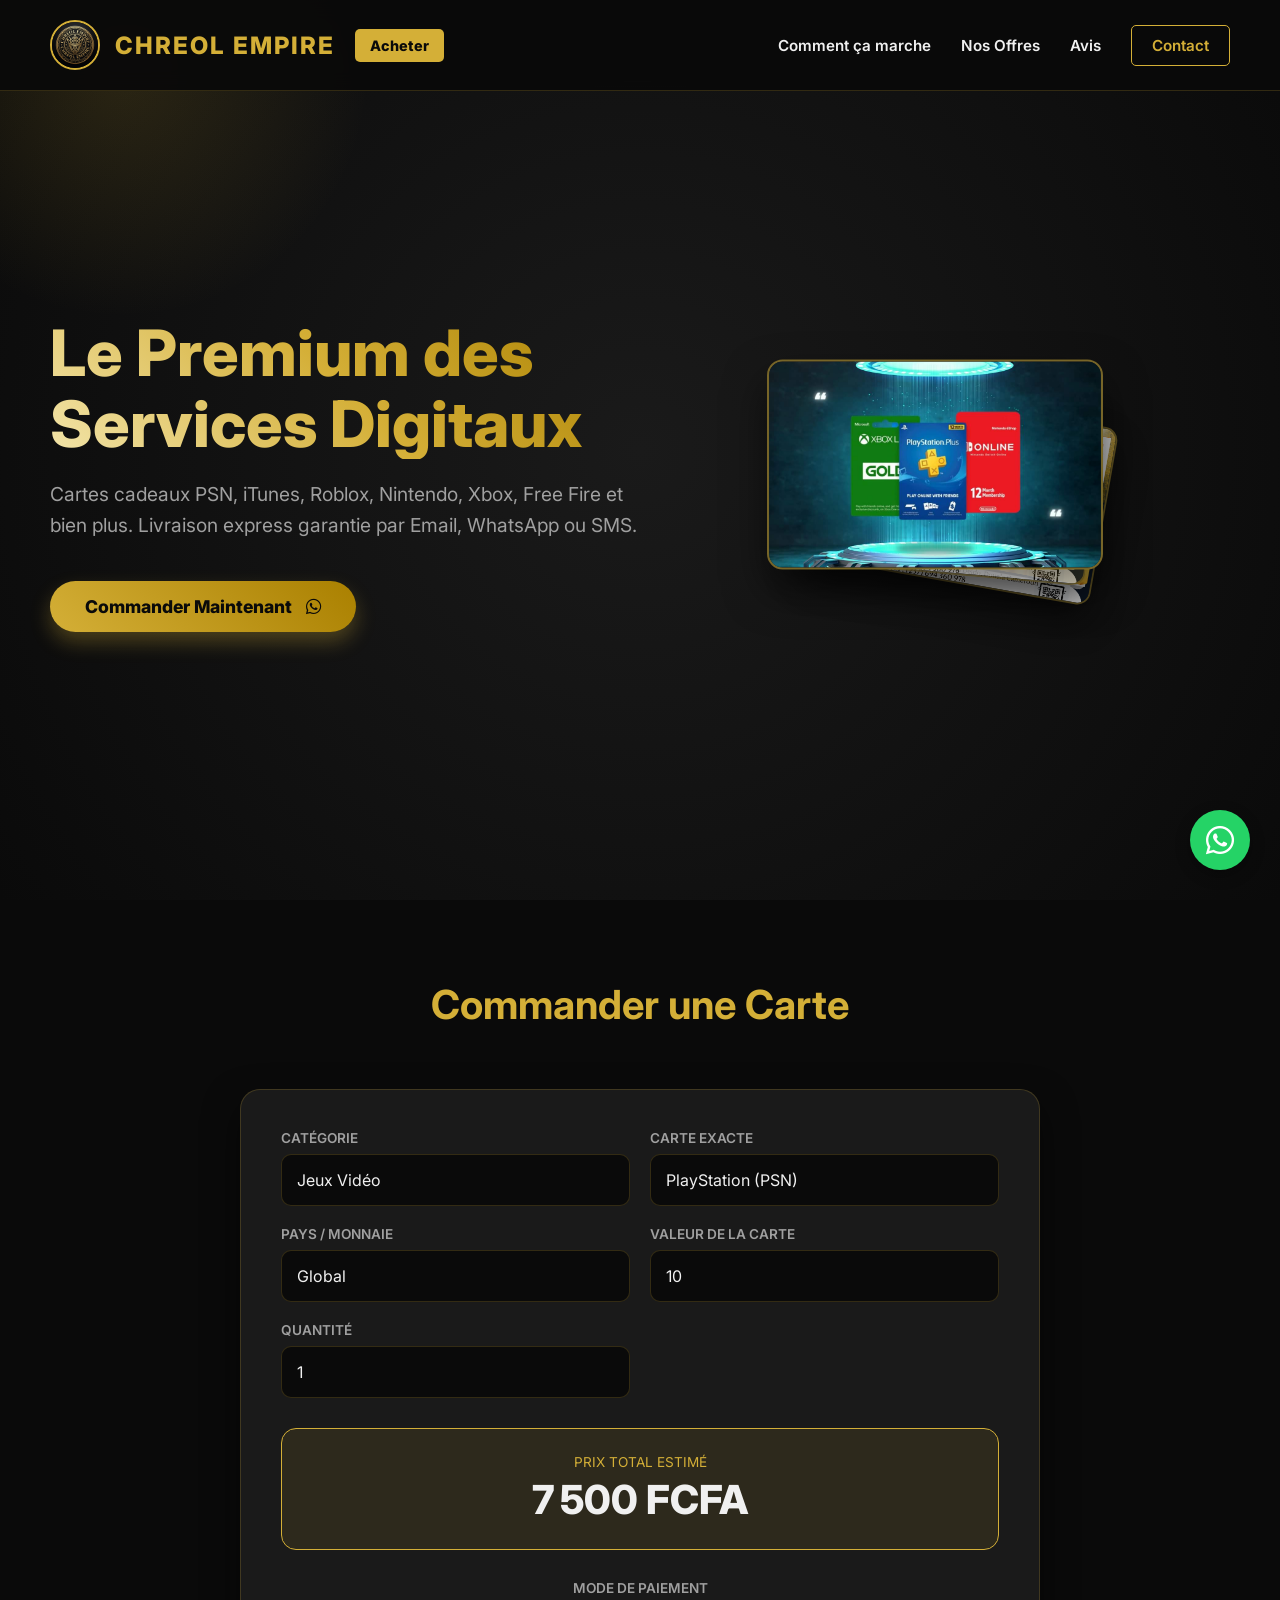
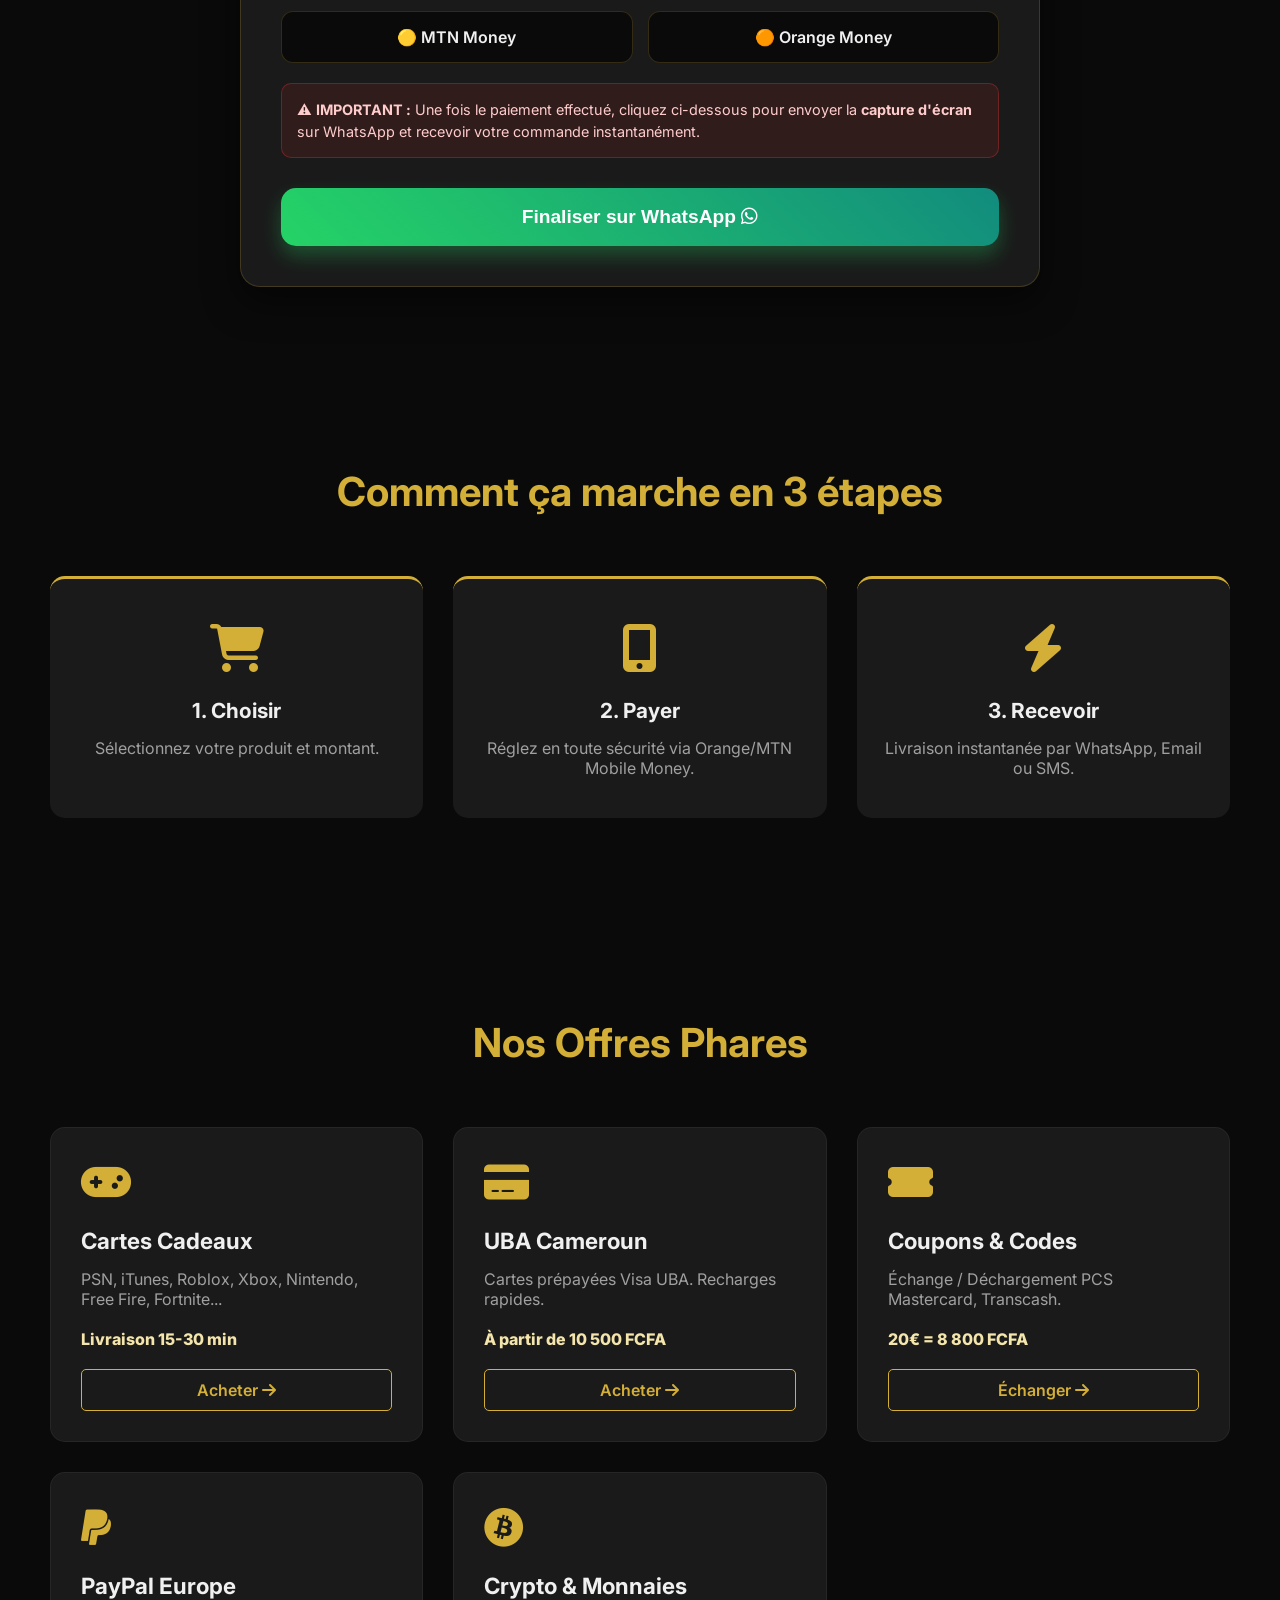
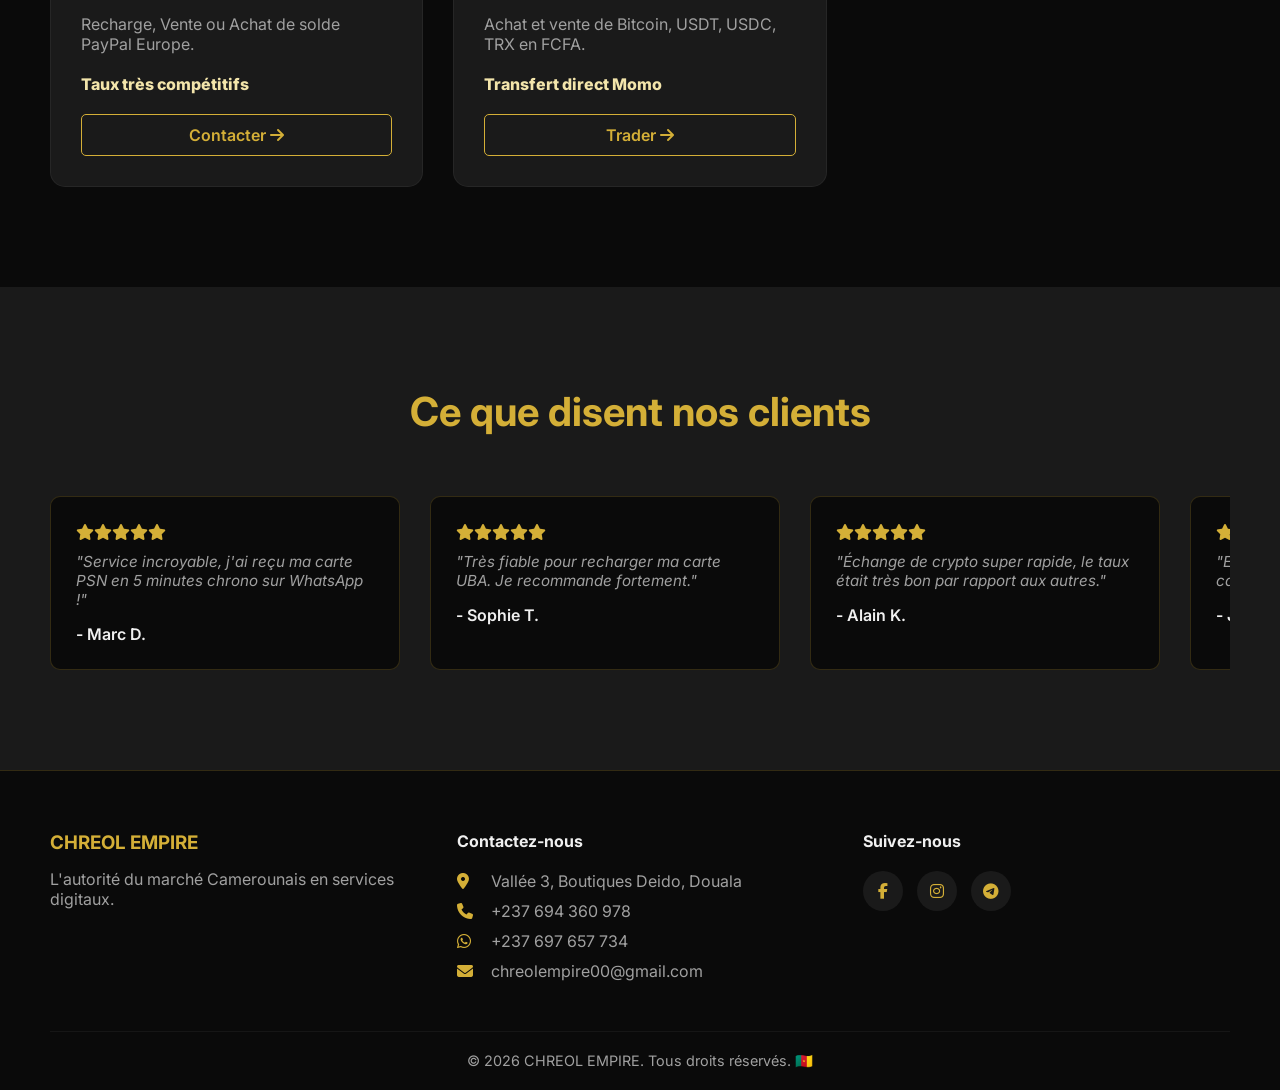
==== index.html @ 74c4608d "Initial commit for Chreol Empire v1" ====
<!DOCTYPE html>
<html lang="fr">

<head>
    <meta charset="UTF-8">
    <meta name="viewport" content="width=device-width, initial-scale=1.0">
    <title>Chreol Empire | Cartes Cadeaux & Services Digitaux</title>
    <meta name="description"
        content="Cartes cadeaux PSN, iTunes, Roblox, Nintendo, Xbox, Free Fire et autres. Livraison rapide par email, WhatsApp, SMS.">
    <link rel="stylesheet" href="style.css">
    <link href="https://fonts.googleapis.com/css2?family=Inter:wght@300;400;600;800&display=swap" rel="stylesheet">
    <link rel="stylesheet" href="https://cdnjs.cloudflare.com/ajax/libs/font-awesome/6.4.0/css/all.min.css">
    <link rel="icon" type="image/jpeg" href="img/logo.jpg">
    <link rel="shortcut icon" href="img/logo.jpg" type="image/x-icon">
    <link rel="apple-touch-icon" href="img/logo.jpg">
</head>

<body>
    <!-- Header -->
    <header>
        <div class="logo-area" style="display: flex; align-items: center; gap: 20px;">
            <div class="logo">
                <img src="img/logo.jpg" alt="Chreol Empire Logo">
                <span>CHREOL EMPIRE</span>
            </div>
            <a href="#commander" class="btn-nav-left">Acheter</a>
        </div>
        <nav>
            <a href="#comment-ca-marche">Comment ça marche</a>
            <a href="#produits">Nos Offres</a>
            <a href="#temoignages">Avis</a>
            <a href="#contact" class="btn-contact">Contact</a>
        </nav>
    </header>

    <!-- Hero Section -->
    <section class="hero">
        <div class="hero-content">
            <h1>Le Premium des Services Digitaux</h1>
            <p>Cartes cadeaux PSN, iTunes, Roblox, Nintendo, Xbox, Free Fire et bien plus. Livraison express garantie
                par Email, WhatsApp ou SMS.</p>
            <a href="https://wa.me/237697657734" target="_blank" class="cta-button">Commander Maintenant <i
                    class="fab fa-whatsapp"></i></a>
        </div>
        <div class="hero-image">
            <div class="card-stack" id="heroCardStack">
                <img src="img/Psn gift card.jpg" class="card" alt="PSN">
                <img src="img/Carte Cadeau Itunes.png" class="card" alt="iTunes">
                <img src="img/Carte Cadeau Roblox.png" class="card" alt="Roblox">
                <img src="img/Carte Cadeau.png" class="card" alt="Carte Cadeau">
                <img src="img/Carte cadeau Roblox Robux.png" class="card" alt="Robux">
                <img src="img/Gift Card.png" class="card" alt="Gift Card">
                <img src="img/Jouer.jpg" class="card" alt="Jouer">
                <img src="img/apple-gift-card-front.png" class="card" alt="Apple">
            </div>
        </div>
    </section>

    <!-- Selection Form -->
    <section class="card-selection" id="commander">
        <h2>Commander une Carte</h2>
        <div class="form-container">
            <div class="form-grid">
                <div class="form-group">
                    <label for="cardType">Catégorie</label>
                    <select id="cardType" onchange="initValues()">
                        <option value="gaming">Jeux Vidéo</option>
                        <option value="apps">Applications</option>
                        <option value="robux">ROBUX</option>
                    </select>
                </div>
                <div class="form-group" id="exactCardGroup">
                    <label for="exactCard">Carte Exacte</label>
                    <select id="exactCard">
                        <!-- JS Injected -->
                    </select>
                </div>
                <div class="form-group">
                    <label for="currency">Pays / Monnaie</label>
                    <select id="currency">
                        <option value="Global EUR">Global</option>
                        <option value="France EUR">France</option>
                        <option value="Belgique EUR">Belgique</option>
                        <option value="Pologne EUR">Pologne</option>
                        <option value="Spain EUR">Spain</option>
                        <option value="Finlande EUR">Finlande</option>
                        <option value="Slovaquie EUR">Slovaquie</option>
                        <option value="Allemagne EUR">Allemagne</option>
                        <option value="Danemark EUR">Danemark</option>
                        <option value="Autruche EUR">Autruche</option>
                        <option value="R. Tcheque EUR">Republique Tcheque</option>
                        <option value="Suede EUR">Suede</option>
                        <option value="Italie EUR">Italie</option>
                        <option value="Romanie EUR">Romanie</option>
                        <option value="Croatie EUR">Croatie</option>
                        <option value="USA USD">USA</option>
                    </select>
                </div>
                <div class="form-group">
                    <label id="valLabel" for="cardVal">Valeur de la carte</label>
                    <select id="cardVal" onchange="handleValueSelection()">
                        <!-- JS Injected -->
                    </select>
                </div>
                <div class="form-group">
                    <label for="qty">Quantité</label>
                    <input type="number" id="qty" value="1" min="1" oninput="updatePrice()">
                </div>
            </div>
            
            <div class="price-display">
                <div class="price-label">Prix Total Estimé</div>
                <div class="price-amount" id="totalPrice">7 500 FCFA</div>
            </div>

            <div class="payment-section">
                <label>Mode de Paiement</label>
                <div class="payment-grid">
                    <div class="pay-card" id="mtn-btn" onclick="selectPayment('MTN')">🟡 MTN Money</div>
                    <div class="pay-card" id="om-btn" onclick="selectPayment('OM')">🟠 Orange Money</div>
                </div>
                
                <div class="ussd-box" id="ussdBox" style="display: none;">
                    <div id="ussdInfo"></div>
                    <div class="ussd-code" id="ussdCode"></div>
                    <div class="ussd-action">Action : Tapez ce code pour valider le paiement.</div>
                </div>
                
                <div class="screenshot-notice">
                    ⚠️ <b>IMPORTANT :</b> Une fois le paiement effectué, cliquez ci-dessous pour envoyer la <b>capture d'écran</b> sur WhatsApp et recevoir votre commande instantanément.
                </div>
            </div>

            <button class="btn-wa" onclick="sendOrder()">Finaliser sur WhatsApp <i class="fab fa-whatsapp"></i></button>
        </div>
    </section>

    <!-- Comment ça marche -->
    <section id="comment-ca-marche" class="how-it-works">
        <h2>Comment ça marche en 3 étapes</h2>
        <div class="steps-container">
            <div class="step">
                <div class="step-icon"><i class="fas fa-shopping-cart"></i></div>
                <h3>1. Choisir</h3>
                <p>Sélectionnez votre produit et montant.</p>
            </div>
            <div class="step">
                <div class="step-icon"><i class="fas fa-mobile-alt"></i></div>
                <h3>2. Payer</h3>
                <p>Réglez en toute sécurité via Orange/MTN Mobile Money.</p>
            </div>
            <div class="step">
                <div class="step-icon"><i class="fas fa-bolt"></i></div>
                <h3>3. Recevoir</h3>
                <p>Livraison instantanée par WhatsApp, Email ou SMS.</p>
            </div>
        </div>
    </section>

    <!-- Produits -->
    <section id="produits" class="products">
        <h2>Nos Offres Phares</h2>
        <div class="products-grid">
            <div class="product-card">
                <div class="icon-wrap"><i class="fas fa-gamepad"></i></div>
                <h3>Cartes Cadeaux</h3>
                <p>PSN, iTunes, Roblox, Xbox, Nintendo, Free Fire, Fortnite...</p>
                <div class="price">Livraison 15-30 min</div>
                <a href="https://wa.me/237697657734" class="btn-buy">Acheter <i class="fas fa-arrow-right"></i></a>
            </div>
            <div class="product-card">
                <div class="icon-wrap"><i class="fas fa-credit-card"></i></div>
                <h3>UBA Cameroun</h3>
                <p>Cartes prépayées Visa UBA. Recharges rapides.</p>
                <div class="price">À partir de 10 500 FCFA</div>
                <a href="https://wa.me/237697657734" class="btn-buy">Acheter <i class="fas fa-arrow-right"></i></a>
            </div>
            <div class="product-card">
                <div class="icon-wrap"><i class="fas fa-ticket-alt"></i></div>
                <h3>Coupons & Codes</h3>
                <p>Échange / Déchargement PCS Mastercard, Transcash.</p>
                <div class="price">20€ = 8 800 FCFA</div>
                <a href="https://wa.me/237697657734" class="btn-buy">Échanger <i class="fas fa-arrow-right"></i></a>
            </div>
            <div class="product-card">
                <div class="icon-wrap"><i class="fab fa-paypal"></i></div>
                <h3>PayPal Europe</h3>
                <p>Recharge, Vente ou Achat de solde PayPal Europe.</p>
                <div class="price">Taux très compétitifs</div>
                <a href="https://wa.me/237697657734" class="btn-buy">Contacter <i class="fas fa-arrow-right"></i></a>
            </div>
            <div class="product-card">
                <div class="icon-wrap"><i class="fab fa-bitcoin"></i></div>
                <h3>Crypto & Monnaies</h3>
                <p>Achat et vente de Bitcoin, USDT, USDC, TRX en FCFA.</p>
                <div class="price">Transfert direct Momo</div>
                <a href="https://wa.me/237697657734" class="btn-buy">Trader <i class="fas fa-arrow-right"></i></a>
            </div>
        </div>
    </section>

    <!-- Temoignages -->
    <section id="temoignages" class="testimonials">
        <h2>Ce que disent nos clients</h2>
        <div class="marquee-wrapper">
            <div class="marquee" id="marquee-track">
                <!-- Javascript will populate 25 reviews here -->
            </div>
        </div>
    </section>

    <!-- Footer -->
    <footer id="contact">
        <div class="footer-content">
            <div class="footer-info">
                <h3>CHREOL EMPIRE</h3>
                <p>L'autorité du marché Camerounais en services digitaux.</p>
            </div>
            <div class="footer-links">
                <h4>Contactez-nous</h4>
                <ul>
                    <li><i class="fas fa-map-marker-alt"></i> <a href="https://www.google.com/maps/search/Chreol+EMPIRE+Vallée+3+Deido+Douala/" target="_blank">Vallée 3, Boutiques Deido, Douala</a></li>
                    <li><i class="fas fa-phone"></i> <a href="tel:+237694360978">+237 694 360 978</a></li>
                    <li><i class="fab fa-whatsapp"></i> <a href="https://wa.me/237697657734" target="_blank">+237 697 657 734</a></li>
                    <li><i class="fas fa-envelope"></i> <a href="mailto:chreolempire00@gmail.com">chreolempire00@gmail.com</a></li>
                </ul>
            </div>
            <div class="footer-socials">
                <h4>Suivez-nous</h4>
                <div class="social-icons">
                    <a href="https://www.facebook.com/chreolempire" target="_blank" aria-label="Facebook"><i class="fab fa-facebook-f"></i></a>
                    <a href="https://www.instagram.com/chreolempire" target="_blank" aria-label="Instagram"><i class="fab fa-instagram"></i></a>
                    <a href="https://t.me/chreolempireBot" target="_blank" aria-label="Telegram"><i class="fab fa-telegram-plane"></i></a>
                </div>
            </div>
        </div>
        <div class="footer-bottom">
            <p>&copy; 2026 CHREOL EMPIRE. Tous droits réservés. 🇨🇲</p>
        </div>
    </footer>

    <!-- Floating WhatsApp -->
    <a href="https://wa.me/237697657734" class="wa-float" target="_blank">
        <i class="fab fa-whatsapp"></i>
        <span class="wa-tooltip">Contacter si besoin d'assistance</span>
    </a>

    <!-- Image Modal -->
    <div id="imageModal" class="modal">
        <span class="close-modal">&times;</span>
        <span class="prev-modal">&#10094;</span>
        <span class="next-modal">&#10095;</span>
        <img class="modal-content" id="modalImg">
    </div>

    <script src="script.js"></script>
</body>

</html>
---- style.css ----
:root {
    --gold: #D4AF37;
    --gold-light: #F3E5AB;
    --gold-dark: #AA8000;
    --black: #0A0A0A;
    --black-light: #1A1A1A;
    --text: #F0F0F0;
    --text-muted: #A0A0A0;
}

* {
    margin: 0;
    padding: 0;
    box-sizing: border-box;
}

html {
    scroll-behavior: smooth;
}

body {
    font-family: 'Inter', sans-serif;
    background-color: var(--black);
    color: var(--text);
    overflow-x: hidden;
}

a {
    text-decoration: none;
    color: inherit;
}

/* Header */
header {
    display: flex;
    justify-content: space-between;
    align-items: center;
    padding: 20px 50px;
    background-color: rgba(10, 10, 10, 0.95);
    backdrop-filter: blur(10px);
    position: fixed;
    width: 100%;
    top: 0;
    z-index: 1000;
    border-bottom: 1px solid rgba(212, 175, 55, 0.2);
}

.logo {
    display: flex;
    align-items: center;
    gap: 15px;
    font-weight: 800;
    font-size: 1.5rem;
    color: var(--gold);
    letter-spacing: 2px;
}

.logo img {
    height: 50px;
    width: 50px;
    object-fit: cover;
    border-radius: 50%;
    border: 2px solid var(--gold);
}

nav {
    display: flex;
    gap: 30px;
    align-items: center;
}

nav a {
    font-weight: 600;
    font-size: 0.95rem;
    transition: color 0.3s;
}

nav a:hover {
    color: var(--gold);
}

.btn-nav-left {
    background-color: var(--gold);
    color: var(--black);
    padding: 8px 15px;
    border-radius: 5px;
    font-weight: 800;
    font-size: 0.9rem;
    transition: transform 0.3s;
}
.btn-nav-left:hover {
    transform: translateY(-2px);
    background-color: var(--gold-light);
}

.btn-contact {
    border: 1px solid var(--gold);
    padding: 10px 20px;
    border-radius: 5px;
    color: var(--gold);
}

.btn-contact:hover {
    background-color: var(--gold);
    color: var(--black);
}

/* Hero Section */
.hero {
    display: flex;
    align-items: center;
    justify-content: space-between;
    padding: 150px 50px 100px;
    min-height: 100vh;
    background: radial-gradient(circle at center, var(--black-light) 0%, var(--black) 100%);
    position: relative;
    overflow: hidden;
}

.hero::before {
    content: '';
    position: absolute;
    top: -20%;
    left: -10%;
    width: 500px;
    height: 500px;
    background: radial-gradient(circle, rgba(212, 175, 55, 0.15) 0%, transparent 70%);
    z-index: 0;
}

.hero-content {
    flex: 1;
    z-index: 1;
    max-width: 600px;
}

.hero h1 {
    font-size: 4rem;
    font-weight: 800;
    line-height: 1.1;
    margin-bottom: 20px;
    background: linear-gradient(45deg, var(--gold-light), var(--gold), var(--gold-dark));
    -webkit-background-clip: text;
    background-clip: text;
    -webkit-text-fill-color: transparent;
}

.hero p {
    font-size: 1.2rem;
    color: var(--text-muted);
    margin-bottom: 40px;
    line-height: 1.6;
}

.cta-button {
    display: inline-block;
    background: linear-gradient(45deg, var(--gold), var(--gold-dark));
    color: var(--black);
    padding: 15px 35px;
    font-size: 1.1rem;
    font-weight: 800;
    border-radius: 30px;
    box-shadow: 0 10px 20px rgba(212, 175, 55, 0.3);
    transition: transform 0.3s, box-shadow 0.3s;
}

.cta-button:hover {
    transform: translateY(-5px);
    box-shadow: 0 15px 25px rgba(212, 175, 55, 0.5);
}

.cta-button i {
    margin-left: 10px;
}

.hero-image {
    flex: 1;
    display: flex;
    justify-content: center;
    position: relative;
    z-index: 1;
}

.card-stack {
    position: relative;
    width: 100%;
    height: 300px;
}

.card {
    position: absolute;
    top: 50%;
    left: 50%;
    margin-top: -100px;
    margin-left: -160px;
    width: 320px;
    height: 200px;
    border-radius: 15px;
    border: 2px solid rgba(212, 175, 55, 0.5);
    box-shadow: 0 20px 40px rgba(0,0,0,0.5);
    transition: transform 0.5s, z-index 0.5s;
    object-fit: cover;
    background-color: var(--black-light);
    cursor: pointer;
}

/* Base states handled by JS */
.card-stack:hover .card { 
    filter: brightness(0.7);
}
.card-stack:hover .card:hover { 
    filter: brightness(1.1);
    transform: scale(1.1) translateY(-20px) !important;
    z-index: 10 !important;
}

/* Sections Common */
section {
    padding: 100px 50px;
    scroll-margin-top: 80px;
}

h2 {
    font-size: 2.5rem;
    text-align: center;
    margin-bottom: 60px;
    color: var(--gold);
}

/* Comment ça marche */
.steps-container {
    display: flex;
    justify-content: space-around;
    gap: 30px;
}

.step {
    text-align: center;
    flex: 1;
    background-color: var(--black-light);
    padding: 40px 20px;
    border-radius: 15px;
    border-top: 3px solid var(--gold);
    transition: transform 0.3s;
}

.step:hover {
    transform: translateY(-10px);
}

.step-icon {
    font-size: 3rem;
    color: var(--gold);
    margin-bottom: 20px;
}

.step h3 {
    margin-bottom: 15px;
    font-size: 1.3rem;
}

.step p {
    color: var(--text-muted);
}

/* Produits */
.products-grid {
    display: grid;
    grid-template-columns: repeat(auto-fit, minmax(280px, 1fr));
    gap: 30px;
}

.product-card {
    background-color: var(--black-light);
    padding: 30px;
    border-radius: 15px;
    border: 1px solid rgba(255,255,255,0.05);
    transition: all 0.3s;
    display: flex;
    flex-direction: column;
}

.product-card:hover {
    border-color: var(--gold);
    box-shadow: 0 10px 30px rgba(212, 175, 55, 0.1);
    transform: translateY(-5px);
}

.icon-wrap {
    font-size: 2.5rem;
    color: var(--gold);
    margin-bottom: 20px;
}

.product-card h3 {
    font-size: 1.4rem;
    margin-bottom: 15px;
}

.product-card p {
    color: var(--text-muted);
    margin-bottom: 20px;
    flex: 1;
}

.product-card .price {
    font-weight: 800;
    color: var(--gold-light);
    margin-bottom: 20px;
}

.btn-buy {
    background-color: transparent;
    color: var(--gold);
    border: 1px solid var(--gold);
    padding: 10px;
    text-align: center;
    border-radius: 5px;
    font-weight: 600;
    transition: all 0.3s;
}

.btn-buy:hover {
    background-color: var(--gold);
    color: var(--black);
}

/* Temoignages */
.testimonials {
    background-color: var(--black-light);
    overflow: hidden;
}

.marquee-wrapper {
    position: relative;
    display: flex;
    overflow: hidden;
    user-select: none;
    gap: 30px;
}

.marquee {
    display: flex;
    animation: scroll 40s linear infinite;
    gap: 30px;
    white-space: nowrap;
}

.marquee:hover {
    animation-play-state: paused;
}

@keyframes scroll {
    0% { transform: translateX(0); }
    100% { transform: translateX(calc(-100% / 2)); }
}

.review-card {
    background-color: var(--black);
    padding: 25px;
    border-radius: 10px;
    width: 350px;
    flex-shrink: 0;
    border: 1px solid rgba(212, 175, 55, 0.2);
    white-space: normal;
}

.review-stars {
    color: var(--gold);
    margin-bottom: 10px;
}

.review-text {
    font-style: italic;
    margin-bottom: 15px;
    color: var(--text-muted);
    font-size: 0.95rem;
}

.review-author {
    font-weight: 600;
}

/* Footer */
footer {
    background-color: var(--black);
    border-top: 1px solid rgba(212, 175, 55, 0.2);
    padding: 60px 50px 20px;
}

.footer-content {
    display: flex;
    justify-content: space-between;
    flex-wrap: wrap;
    gap: 40px;
    margin-bottom: 40px;
}

.footer-info, .footer-links, .footer-socials {
    flex: 1;
    min-width: 250px;
}

.footer-info h3 {
    color: var(--gold);
    margin-bottom: 15px;
}

.footer-info p {
    color: var(--text-muted);
}

.footer-links h4, .footer-socials h4 {
    margin-bottom: 20px;
    color: var(--text);
}

.footer-links ul {
    list-style: none;
}

.footer-links li {
    margin-bottom: 10px;
    color: var(--text-muted);
}

.footer-links li i {
    color: var(--gold);
    width: 20px;
    margin-right: 10px;
}

.social-icons a {
    display: inline-flex;
    align-items: center;
    justify-content: center;
    width: 40px;
    height: 40px;
    background-color: var(--black-light);
    border-radius: 50%;
    color: var(--gold);
    margin-right: 10px;
    transition: all 0.3s;
}

.social-icons a:hover {
    background-color: var(--gold);
    color: var(--black);
    transform: translateY(-3px);
}

.footer-bottom {
    text-align: center;
    padding-top: 20px;
    border-top: 1px solid rgba(255,255,255,0.05);
    color: var(--text-muted);
    font-size: 0.9rem;
}

/* Responsive */
@media (max-width: 992px) {
    .hero {
        flex-direction: column;
        text-align: center;
        padding-top: 120px;
    }
    
    .hero-content {
        margin-bottom: 60px;
    }
    
    .card-stack {
        margin: 0 auto;
    }
}

@media (max-width: 768px) {
    header {
        padding: 15px 20px;
    }
    
    nav {
        display: none;
    }
    
    .hero h1 {
        font-size: 2.5rem;
    }
    
    .steps-container {
        flex-direction: column;
    }
    
    section {
        padding: 60px 20px;
    }
}

/* Card Selection Form */
.card-selection {
    background-color: var(--black);
    padding: 80px 50px;
}

.form-container {
    max-width: 800px;
    margin: 0 auto;
    background: var(--black-light);
    border: 1px solid rgba(212, 175, 55, 0.2);
    border-radius: 20px;
    padding: 40px;
    box-shadow: 0 15px 35px rgba(0,0,0,0.5);
}

.form-grid {
    display: grid;
    grid-template-columns: 1fr 1fr;
    gap: 20px;
    margin-bottom: 30px;
}

.form-group {
    display: flex;
    flex-direction: column;
}

.form-group label {
    font-size: 0.85rem;
    color: var(--text-muted);
    margin-bottom: 8px;
    text-transform: uppercase;
    font-weight: 600;
}

.form-group select, .form-group input {
    width: 100%;
    padding: 15px;
    background: var(--black);
    border: 1px solid rgba(212, 175, 55, 0.2);
    color: var(--text);
    border-radius: 10px;
    font-size: 1rem;
    outline: none;
    transition: 0.3s;
    font-family: 'Inter', sans-serif;
    -webkit-appearance: none;
    -moz-appearance: none;
    appearance: none;
}

.form-group select:focus, .form-group input:focus {
    border-color: var(--gold);
}

.price-display {
    background: rgba(212, 175, 55, 0.1);
    border: 1px solid var(--gold);
    padding: 25px;
    text-align: center;
    border-radius: 15px;
    margin-bottom: 30px;
}

.price-label {
    font-size: 0.85rem;
    text-transform: uppercase;
    color: var(--gold);
    margin-bottom: 5px;
}

.price-amount {
    font-size: 2.5rem;
    font-weight: 800;
    color: var(--text);
}

.payment-section {
    margin-bottom: 30px;
}

.payment-section label {
    display: block;
    font-size: 0.85rem;
    color: var(--text-muted);
    margin-bottom: 15px;
    text-transform: uppercase;
    font-weight: 600;
    text-align: center;
}

.payment-grid {
    display: grid;
    grid-template-columns: 1fr 1fr;
    gap: 15px;
}

.pay-card {
    padding: 15px;
    border: 1px solid rgba(212, 175, 55, 0.2);
    border-radius: 12px;
    text-align: center;
    cursor: pointer;
    transition: 0.3s;
    background: var(--black);
    font-weight: 600;
    font-size: 1rem;
}

.pay-card:hover {
    border-color: var(--gold);
}

.pay-card.active-mtn {
    background: #ffcc00;
    color: #000;
    border-color: #ffcc00;
}

.pay-card.active-om {
    background: #ff6600;
    color: #fff;
    border-color: #ff6600;
}

.btn-wa {
    display: block;
    width: 100%;
    background: linear-gradient(45deg, #25D366, #128C7E);
    color: #fff;
    padding: 18px;
    font-size: 1.2rem;
    font-weight: 800;
    border-radius: 15px;
    border: none;
    cursor: pointer;
    box-shadow: 0 10px 20px rgba(37, 211, 102, 0.3);
    transition: transform 0.3s, box-shadow 0.3s;
    text-align: center;
}

.btn-wa:hover {
    transform: translateY(-3px);
    box-shadow: 0 15px 25px rgba(37, 211, 102, 0.5);
}

/* USSD Box */
.ussd-box {
    background: #000;
    border: 1px solid rgba(212, 175, 55, 0.3);
    border-radius: 12px;
    padding: 20px;
    margin-top: 20px;
    text-align: center;
    animation: fadeIn 0.4s;
}

@keyframes fadeIn {
    from { opacity: 0; transform: translateY(10px); }
    to { opacity: 1; transform: translateY(0); }
}

.ussd-code {
    display: inline-block;
    font-family: 'Inter', sans-serif;
    font-size: 1.3rem;
    font-weight: 800;
    color: var(--gold);
    margin: 10px 0;
    padding: 10px 20px;
    background: rgba(212, 175, 55, 0.1);
    border-radius: 8px;
    text-decoration: none !important;
    letter-spacing: 2px;
}

.ussd-action {
    font-size: 0.85rem;
    color: var(--gold-light);
}

.screenshot-notice {
    margin-top: 20px;
    padding: 15px;
    background: rgba(255, 50, 50, 0.1);
    border: 1px solid rgba(255, 50, 50, 0.3);
    border-radius: 10px;
    font-size: 0.9rem;
    line-height: 1.5;
    color: #ffcccc;
}

@media (max-width: 768px) {
    .hero {
        flex-direction: column;
        padding: 120px 20px 40px;
        text-align: center;
        gap: 40px;
        min-height: auto;
    }

    .hero h1 {
        font-size: 2.5rem;
    }

    .hero-image {
        min-height: 220px;
        width: 100%;
        display: flex;
        justify-content: center;
        overflow: hidden;
    }

    .card-stack {
        height: 220px;
    }

    .card {
        width: 260px;
        height: 162px;
        margin-top: -81px;
        margin-left: -130px;
    }

    .form-grid {
        grid-template-columns: 1fr;
    }

    .card-selection {
        padding: 60px 20px;
    }

    .payment-grid {
        grid-template-columns: 1fr;
        gap: 15px;
    }

    .ussd-code {
        font-size: 1.05rem;
        word-break: break-all;
        padding: 10px;
        letter-spacing: 1px;
    }

    .footer-content {
        grid-template-columns: 1fr;
        text-align: center;
        gap: 30px;
    }

    .social-icons {
        justify-content: center;
    }

    .modal-content {
        max-width: 95%;
    }
}

/* Floating WhatsApp */
.wa-float {
    position: fixed;
    bottom: 30px;
    right: 30px;
    background-color: #25D366;
    color: #FFF;
    border-radius: 50%;
    width: 60px;
    height: 60px;
    display: flex;
    align-items: center;
    justify-content: center;
    font-size: 2rem;
    box-shadow: 0 5px 15px rgba(0,0,0,0.3);
    z-index: 1000;
    text-decoration: none;
    transition: all 0.3s;
}

.wa-float:hover {
    transform: scale(1.1);
    background-color: #128C7E;
    color: #FFF;
}

.wa-tooltip {
    position: absolute;
    right: 75px;
    background-color: rgba(10, 10, 10, 0.9);
    color: var(--gold);
    padding: 8px 12px;
    border-radius: 5px;
    font-size: 0.85rem;
    white-space: nowrap;
    opacity: 0;
    pointer-events: none;
    transition: opacity 0.3s;
    border: 1px solid var(--gold);
    font-weight: 600;
}

.wa-float:hover .wa-tooltip {
    opacity: 1;
}

/* Modal */
.modal {
    display: none; 
    position: fixed; 
    z-index: 2000; 
    padding-top: 50px; 
    left: 0;
    top: 0;
    width: 100%; 
    height: 100%; 
    overflow: auto; 
    background-color: rgba(0,0,0,0.9); 
    backdrop-filter: blur(10px);
}
.modal-content {
    margin: auto;
    display: block;
    max-width: 90%;
    max-height: 85vh;
    object-fit: contain;
    animation: zoom 0.4s ease-out;
    border-radius: 15px;
    box-shadow: 0 10px 40px rgba(212, 175, 55, 0.3);
}
@keyframes zoom {
    from {transform:scale(0.8); opacity:0;} 
    to {transform:scale(1); opacity:1;}
}
.close-modal {
    position: absolute;
    top: 20px;
    right: 40px;
    color: #fff;
    font-size: 50px;
    font-weight: bold;
    cursor: pointer;
    transition: 0.3s;
}
.close-modal:hover {
    color: var(--gold);
}
.prev-modal, .next-modal {
    cursor: pointer;
    position: absolute;
    top: 50%;
    width: auto;
    padding: 16px;
    margin-top: -50px;
    color: white;
    font-weight: bold;
    font-size: 40px;
    transition: 0.3s;
    border-radius: 0 3px 3px 0;
    user-select: none;
    -webkit-user-select: none;
}
.next-modal {
    right: 0;
    border-radius: 3px 0 0 3px;
}
.prev-modal {
    left: 0;
}
.prev-modal:hover, .next-modal:hover {
    background-color: rgba(212, 175, 55, 0.8);
}
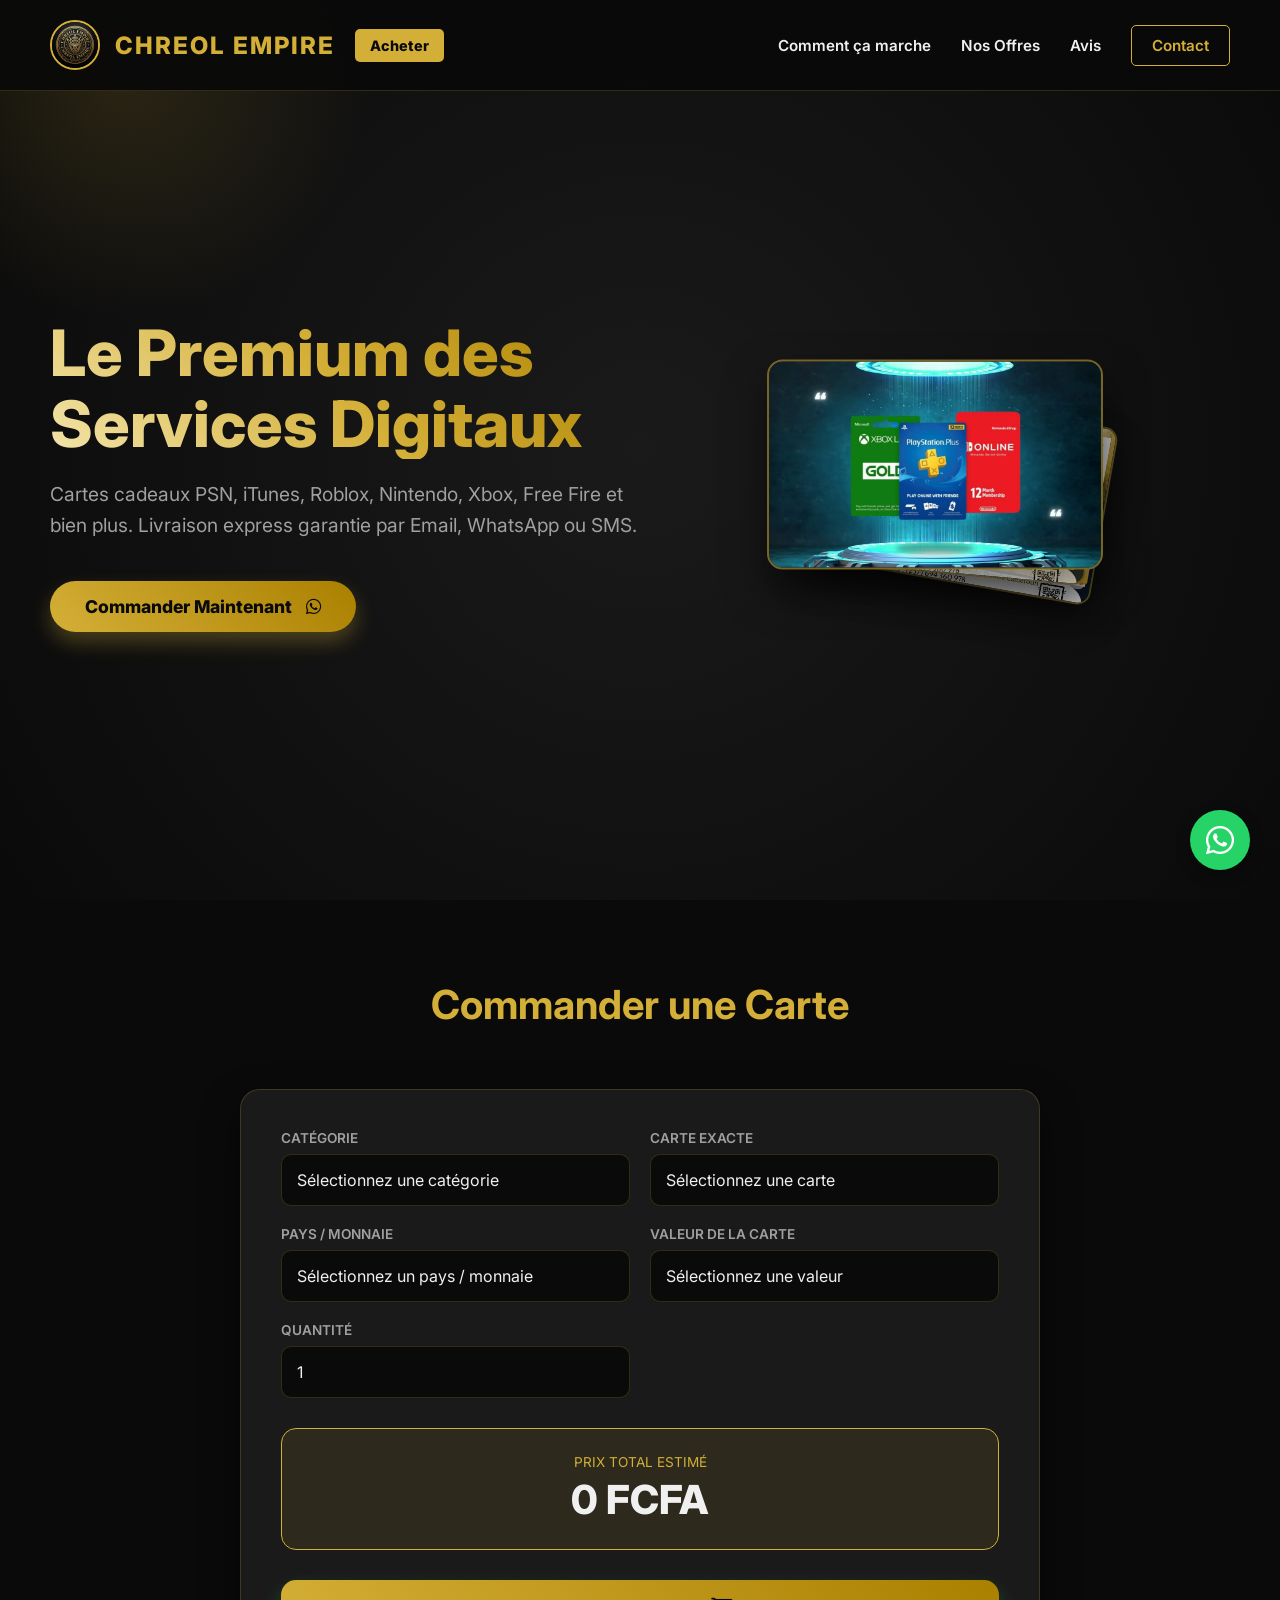
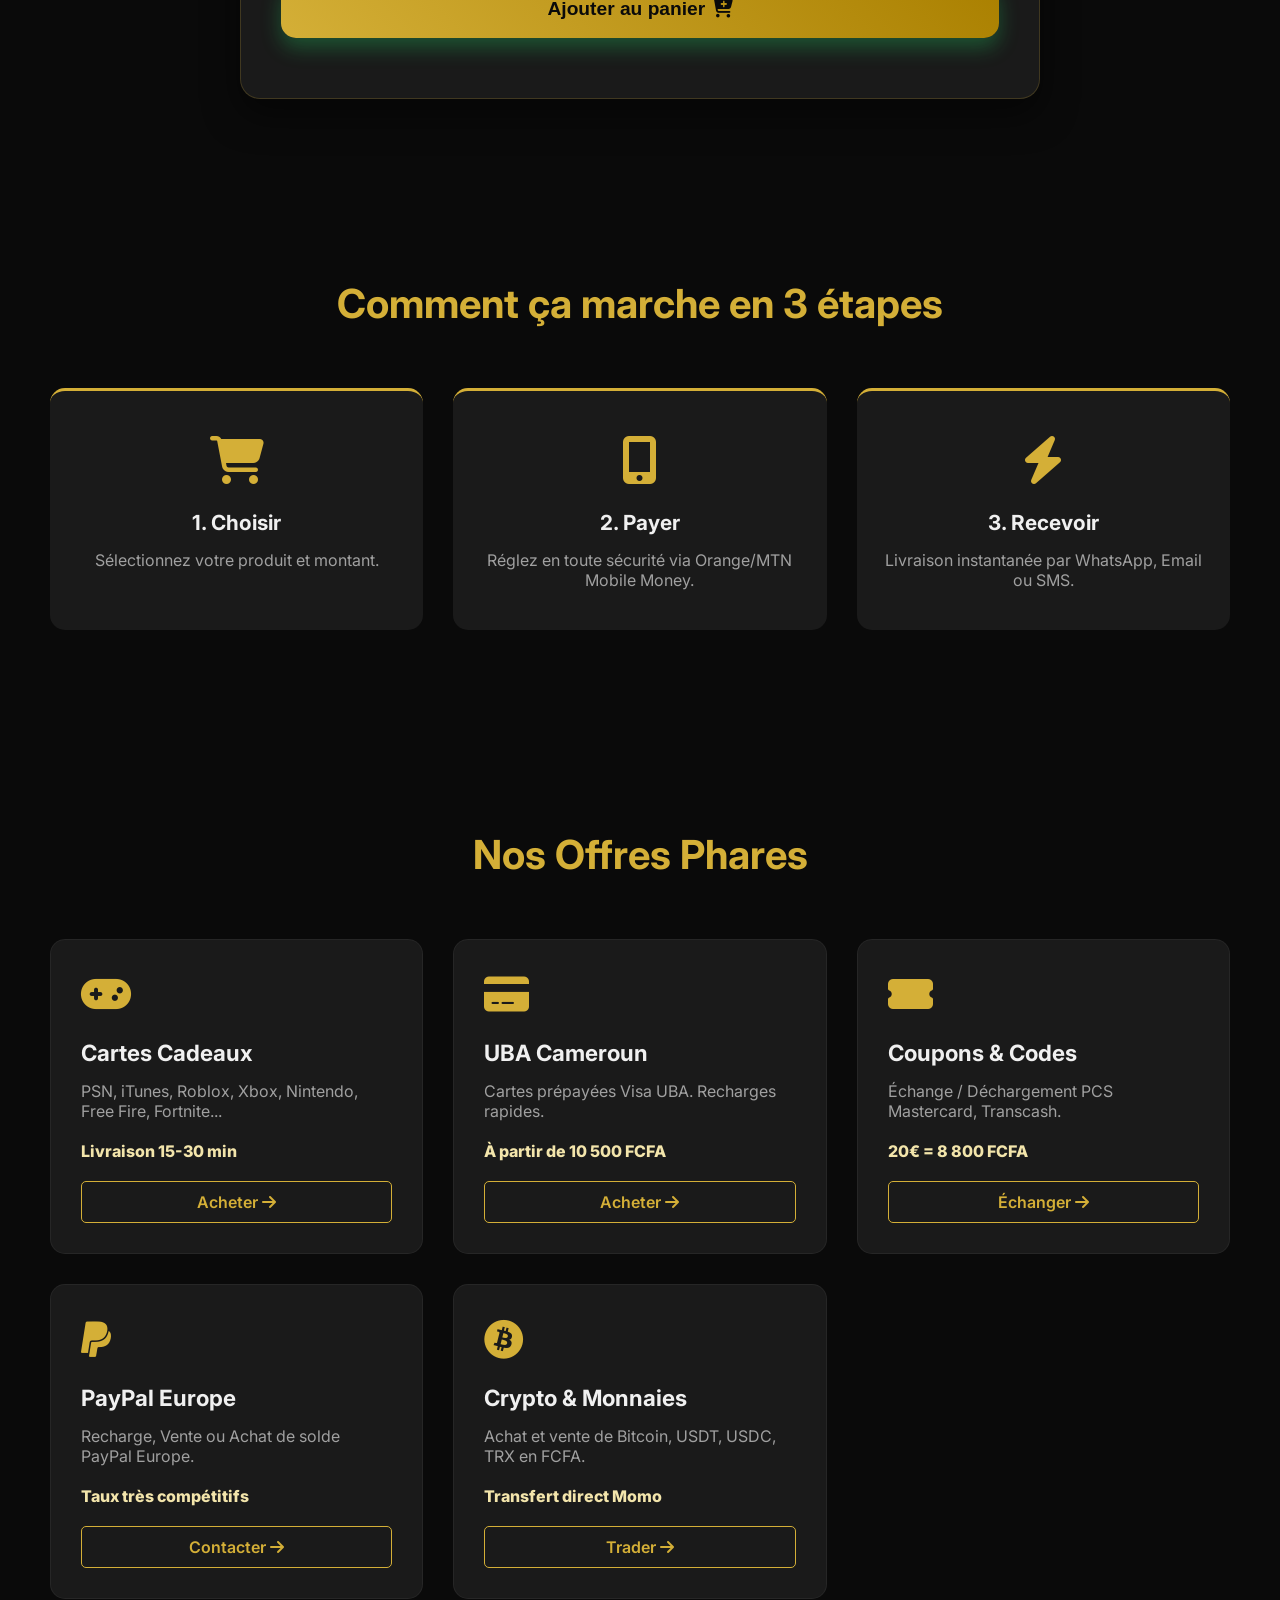
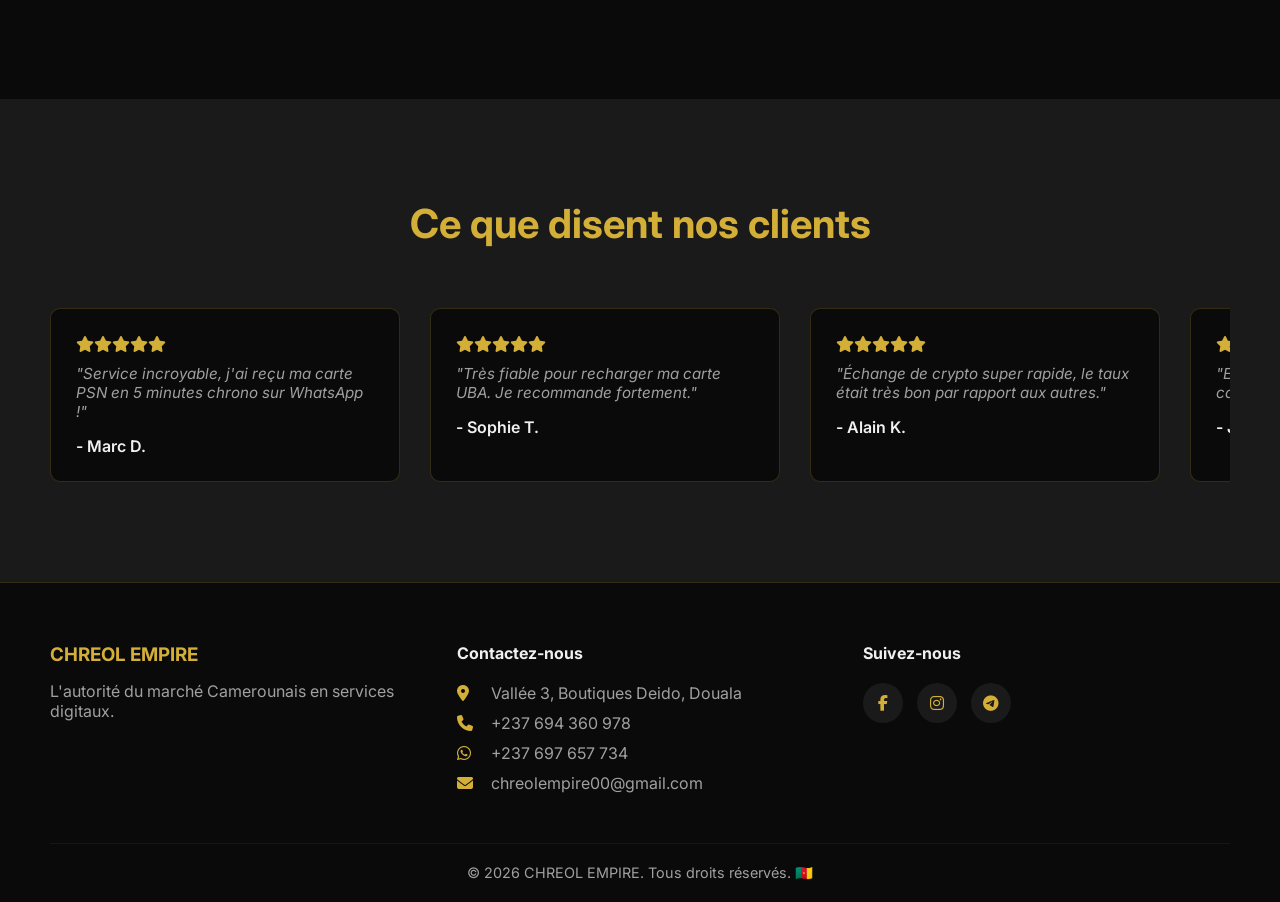
==== commit 0ac02ec5: "feat: add contact modal, empty default options, and shopping cart system" ====
--- a/index.html
+++ b/index.html
@@ -23,13 +23,13 @@
                 <img src="img/logo.jpg" alt="Chreol Empire Logo">
                 <span>CHREOL EMPIRE</span>
             </div>
-            <a href="#commander" class="btn-nav-left">Acheter</a>
+            <a href="#" onclick="openContactModal(event)" class="btn-nav-left">Acheter</a>
         </div>
         <nav>
             <a href="#comment-ca-marche">Comment ça marche</a>
             <a href="#produits">Nos Offres</a>
             <a href="#temoignages">Avis</a>
-            <a href="#contact" class="btn-contact">Contact</a>
+            <a href="#" onclick="openContactModal(event)" class="btn-contact">Contact</a>
         </nav>
     </header>
 
@@ -64,6 +64,7 @@
                 <div class="form-group">
                     <label for="cardType">Catégorie</label>
                     <select id="cardType" onchange="initValues()">
+                        <option value="" disabled selected>Sélectionnez une catégorie</option>
                         <option value="gaming">Jeux Vidéo</option>
                         <option value="apps">Applications</option>
                         <option value="robux">ROBUX</option>
@@ -77,22 +78,22 @@
                 </div>
                 <div class="form-group">
                     <label for="currency">Pays / Monnaie</label>
-                    <select id="currency">
+                    <select id="currency" required>
+                        <option value="" disabled selected>Sélectionnez un pays / monnaie</option>
                         <option value="Global EUR">Global</option>
                         <option value="France EUR">France</option>
-                        <option value="Belgique EUR">Belgique</option>
-                        <option value="Pologne EUR">Pologne</option>
+                        <option value="Belgium EUR">Belgique</option>
+                        <option value="Poland EUR">Pologne</option>
                         <option value="Spain EUR">Spain</option>
-                        <option value="Finlande EUR">Finlande</option>
-                        <option value="Slovaquie EUR">Slovaquie</option>
-                        <option value="Allemagne EUR">Allemagne</option>
-                        <option value="Danemark EUR">Danemark</option>
-                        <option value="Autruche EUR">Autruche</option>
-                        <option value="R. Tcheque EUR">Republique Tcheque</option>
-                        <option value="Suede EUR">Suede</option>
-                        <option value="Italie EUR">Italie</option>
-                        <option value="Romanie EUR">Romanie</option>
-                        <option value="Croatie EUR">Croatie</option>
+                        <option value="Finland EUR">Finlande</option>
+                        <option value="Slovakia EUR">Slovaquie</option>
+                        <option value="Germany EUR">Allemagne</option>
+                        <option value="Denmark EUR">Danemark</option>
+                        <option value="Czech Republic EUR">Republique Tcheque</option>
+                        <option value="Sweden EUR">Suede</option>
+                        <option value="Italy EUR">Italie</option>
+                        <option value="Romania EUR">Romanie</option>
+                        <option value="Croatia EUR">Croatie</option>
                         <option value="USA USD">USA</option>
                     </select>
                 </div>
@@ -113,25 +114,37 @@
                 <div class="price-amount" id="totalPrice">7 500 FCFA</div>
             </div>
 
-            <div class="payment-section">
-                <label>Mode de Paiement</label>
-                <div class="payment-grid">
-                    <div class="pay-card" id="mtn-btn" onclick="selectPayment('MTN')">🟡 MTN Money</div>
-                    <div class="pay-card" id="om-btn" onclick="selectPayment('OM')">🟠 Orange Money</div>
-                </div>
+            <button class="btn-wa" onclick="addToCart()" style="background: linear-gradient(45deg, var(--gold), var(--gold-dark)); color: var(--black); margin-bottom: 20px;">Ajouter au panier <i class="fas fa-cart-plus"></i></button>
+            
+            <div id="cartSection" style="display: none; margin-top: 30px; border-top: 1px solid rgba(212, 175, 55, 0.2); padding-top: 20px;">
+                <h3 style="color: var(--gold); margin-bottom: 15px;">Votre Panier</h3>
+                <div id="cartItems" style="margin-bottom: 20px;"></div>
                 
-                <div class="ussd-box" id="ussdBox" style="display: none;">
-                    <div id="ussdInfo"></div>
-                    <div class="ussd-code" id="ussdCode"></div>
-                    <div class="ussd-action">Action : Tapez ce code pour valider le paiement.</div>
-                </div>
-                
-                <div class="screenshot-notice">
-                    ⚠️ <b>IMPORTANT :</b> Une fois le paiement effectué, cliquez ci-dessous pour envoyer la <b>capture d'écran</b> sur WhatsApp et recevoir votre commande instantanément.
-                </div>
-            </div>
-
-            <button class="btn-wa" onclick="sendOrder()">Finaliser sur WhatsApp <i class="fab fa-whatsapp"></i></button>
+                <div class="price-display" style="background: rgba(212, 175, 55, 0.15);">
+                    <div class="price-label">Prix Total du Panier</div>
+                    <div class="price-amount" id="cartTotalPrice">0 FCFA</div>
+                </div>
+
+                <div class="payment-section">
+                    <label>Mode de Paiement</label>
+                    <div class="payment-grid">
+                        <div class="pay-card" id="mtn-btn" onclick="selectPayment('MTN')">🟡 MTN Money</div>
+                        <div class="pay-card" id="om-btn" onclick="selectPayment('OM')">🟠 Orange Money</div>
+                    </div>
+                    
+                    <div class="ussd-box" id="ussdBox" style="display: none;">
+                        <div id="ussdInfo"></div>
+                        <div class="ussd-code" id="ussdCode"></div>
+                        <div class="ussd-action">Action : Tapez ce code pour valider le paiement.</div>
+                    </div>
+                    
+                    <div class="screenshot-notice">
+                        ⚠️ <b>IMPORTANT :</b> Une fois le paiement effectué, cliquez ci-dessous pour envoyer la <b>capture d'écran</b> sur WhatsApp et recevoir votre commande instantanément.
+                    </div>
+                </div>
+
+                <button class="btn-wa" onclick="sendOrder()">Finaliser la commande sur WhatsApp <i class="fab fa-whatsapp"></i></button>
+            </div>
         </div>
     </section>
 
@@ -253,6 +266,28 @@
         <img class="modal-content" id="modalImg">
     </div>
 
+    <!-- Contact Modal -->
+    <div id="contactModal" class="modal">
+        <div class="modal-form-content">
+            <span class="close-contact-modal" onclick="closeContactModal()">&times;</span>
+            <h2>Nous envoyer un message</h2>
+            <p>Besoin de passer commande ou autres choses ? Remplissez le formulaire ci-dessous.</p>
+            <div class="contact-form-group">
+                <input type="text" id="contactName" placeholder="Nom complet" required>
+            </div>
+            <div class="contact-form-group">
+                <input type="tel" id="contactPhone" placeholder="Téléphone" required>
+            </div>
+            <div class="contact-form-group">
+                <input type="email" id="contactEmail" placeholder="Email" required>
+            </div>
+            <div class="contact-form-group">
+                <textarea id="contactMessage" placeholder="Message ou description du besoin" rows="4" required></textarea>
+            </div>
+            <button onclick="sendContactWhatsApp()" class="btn-wa">Envoyer le message <i class="fab fa-whatsapp"></i></button>
+        </div>
+    </div>
+
     <script src="script.js"></script>
 </body>
 
--- a/style.css
+++ b/style.css
@@ -868,3 +868,112 @@
 .prev-modal:hover, .next-modal:hover {
     background-color: rgba(212, 175, 55, 0.8);
 }
+
+/* Cart Styles */
+.cart-item {
+    background-color: var(--black);
+    border: 1px solid rgba(212, 175, 55, 0.2);
+    border-radius: 10px;
+    padding: 15px;
+    margin-bottom: 10px;
+    display: flex;
+    justify-content: space-between;
+    align-items: center;
+}
+
+.cart-item-details {
+    flex: 1;
+}
+
+.cart-item-title {
+    font-weight: bold;
+    color: var(--gold);
+    margin-bottom: 5px;
+}
+
+.cart-item-desc {
+    font-size: 0.9rem;
+    color: var(--text-muted);
+}
+
+.cart-item-price {
+    font-weight: bold;
+    font-size: 1.1rem;
+    margin: 0 15px;
+}
+
+.btn-remove-cart {
+    background-color: transparent;
+    color: #ff4d4d;
+    border: 1px solid #ff4d4d;
+    padding: 5px 10px;
+    border-radius: 5px;
+    cursor: pointer;
+    transition: 0.3s;
+}
+
+.btn-remove-cart:hover {
+    background-color: #ff4d4d;
+    color: white;
+}
+
+/* Contact Modal Specifics */
+.modal-form-content {
+    background-color: var(--black-light);
+    margin: 5% auto;
+    padding: 40px;
+    border: 1px solid rgba(212, 175, 55, 0.2);
+    width: 90%;
+    max-width: 600px;
+    border-radius: 15px;
+    position: relative;
+    box-shadow: 0 15px 35px rgba(0,0,0,0.5);
+    animation: zoom 0.4s ease-out;
+}
+
+.modal-form-content h2 {
+    margin-bottom: 10px;
+    font-size: 2rem;
+}
+
+.modal-form-content p {
+    color: var(--text-muted);
+    margin-bottom: 30px;
+    text-align: center;
+}
+
+.close-contact-modal {
+    color: var(--text-muted);
+    position: absolute;
+    top: 20px;
+    right: 30px;
+    font-size: 35px;
+    font-weight: bold;
+    cursor: pointer;
+    transition: 0.3s;
+}
+
+.close-contact-modal:hover {
+    color: var(--gold);
+}
+
+.contact-form-group {
+    margin-bottom: 20px;
+}
+
+.contact-form-group input, .contact-form-group textarea {
+    width: 100%;
+    padding: 15px;
+    background: var(--black);
+    border: 1px solid rgba(212, 175, 55, 0.2);
+    color: var(--text);
+    border-radius: 10px;
+    font-size: 1rem;
+    outline: none;
+    transition: 0.3s;
+    font-family: 'Inter', sans-serif;
+}
+
+.contact-form-group input:focus, .contact-form-group textarea:focus {
+    border-color: var(--gold);
+}
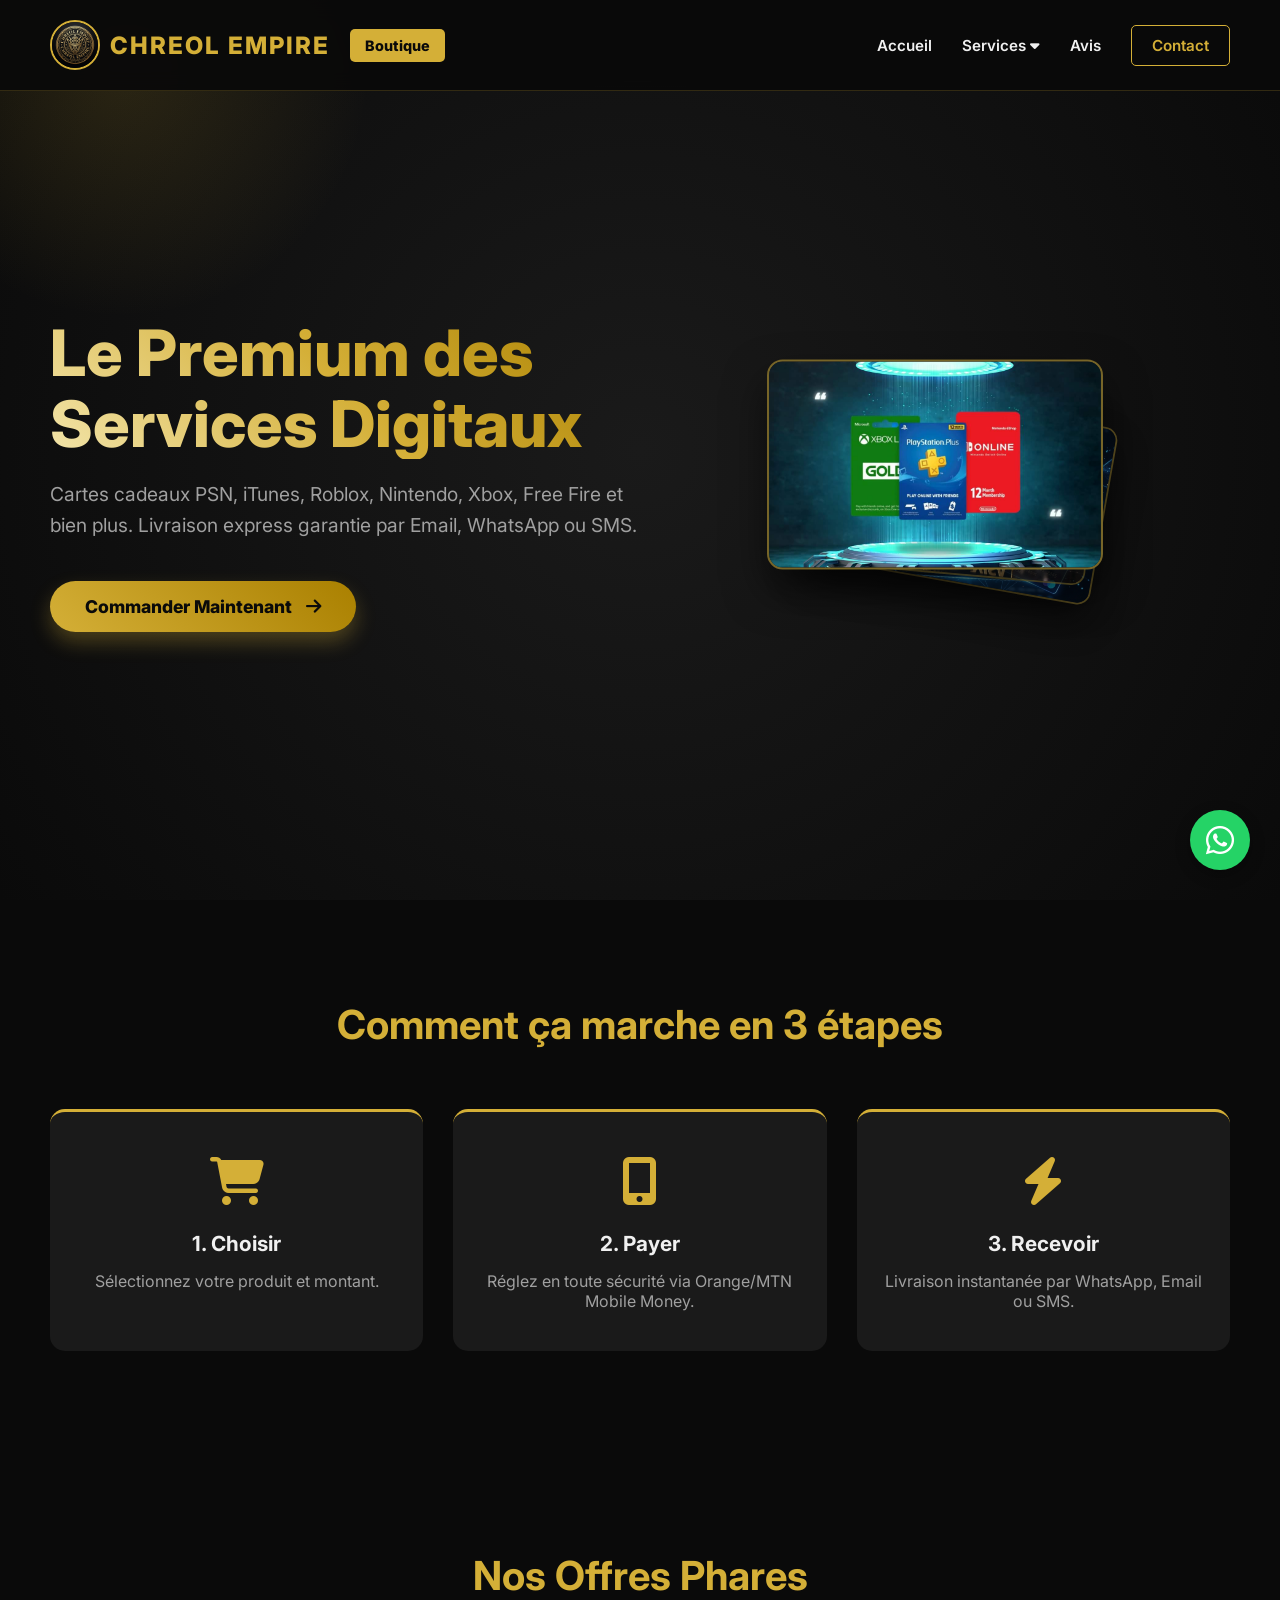
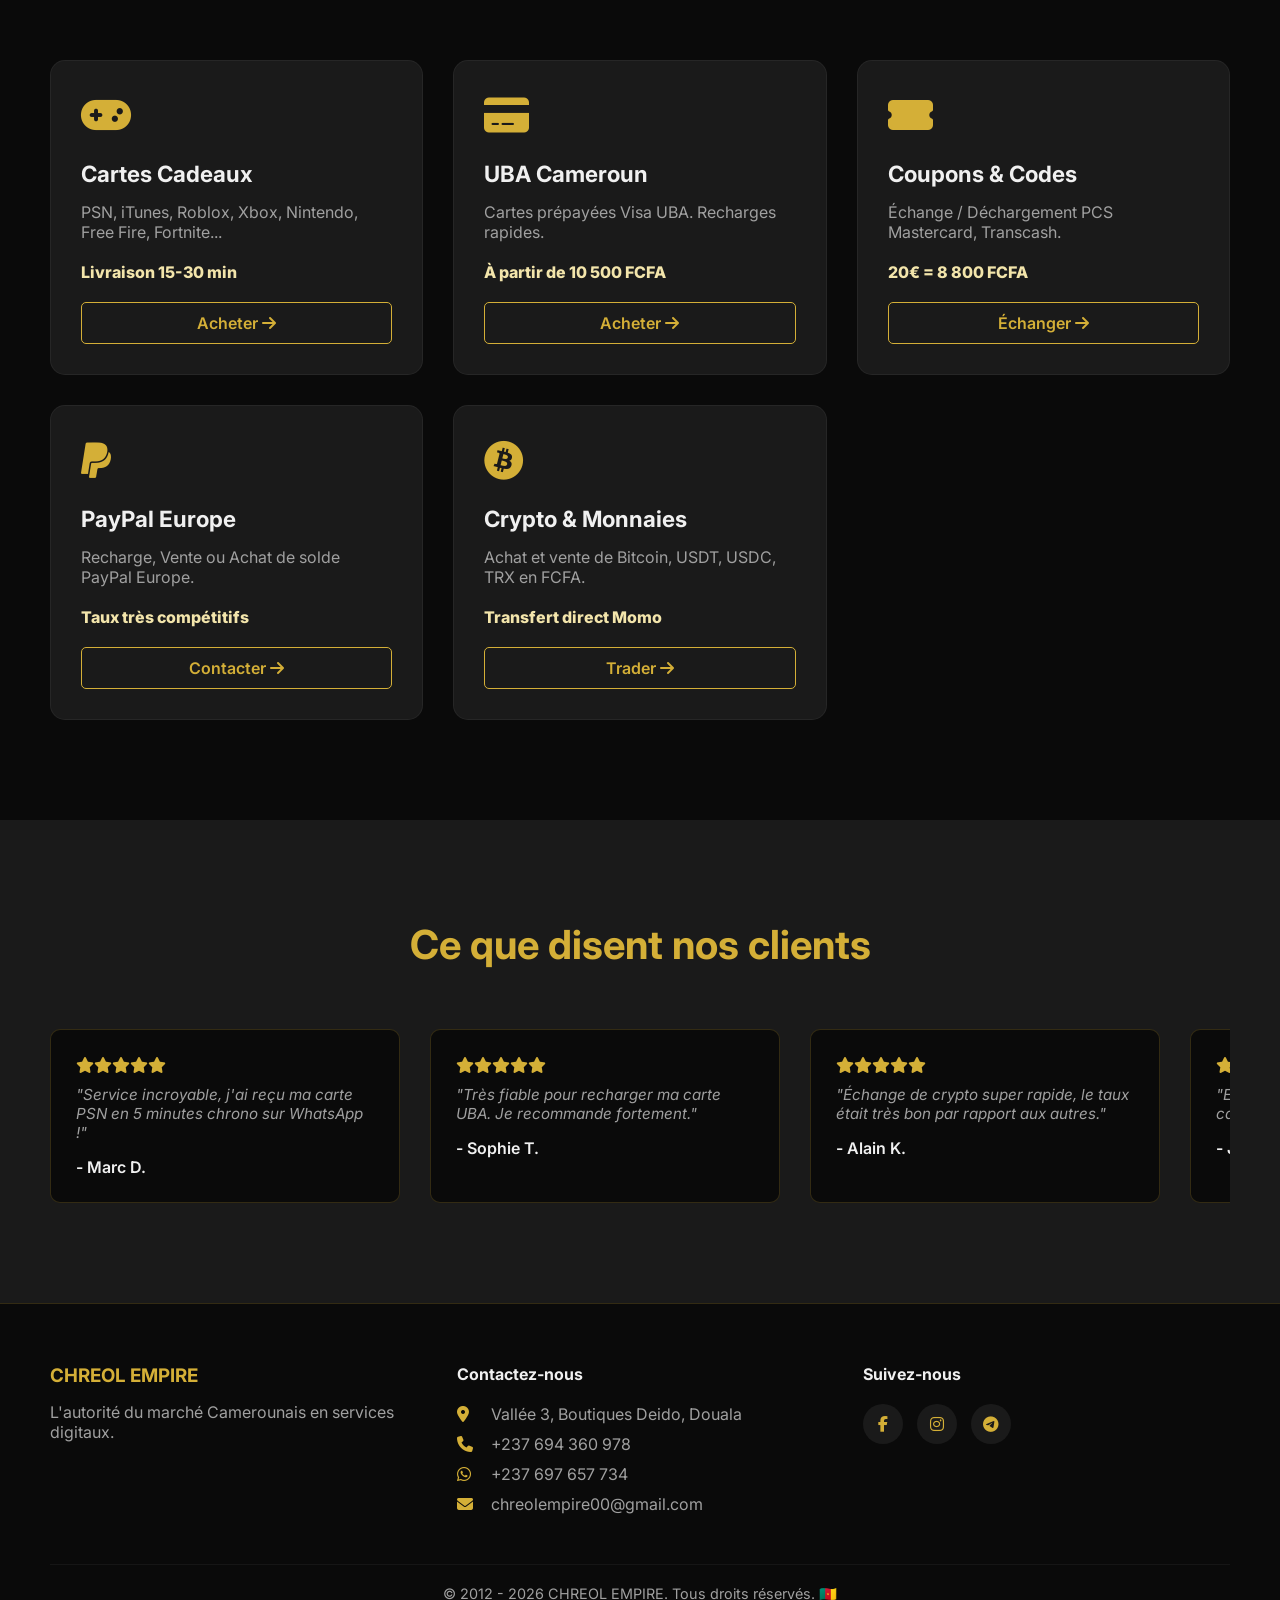
==== commit 56a2a90e: "Fix: Specific hero images for each page and improved mobile navbar responsiveness" ====
--- a/index.html
+++ b/index.html
@@ -20,15 +20,27 @@
     <header>
         <div class="logo-area" style="display: flex; align-items: center; gap: 20px;">
             <div class="logo">
-                <img src="img/logo.jpg" alt="Chreol Empire Logo">
-                <span>CHREOL EMPIRE</span>
-            </div>
-            <a href="#" onclick="openContactModal(event)" class="btn-nav-left">Acheter</a>
-        </div>
+                <a href="index.html" style="display: flex; align-items: center; gap: 10px; text-decoration: none; color: inherit;">
+                    <img src="img/logo.jpg" alt="Chreol Empire Logo">
+                    <span>CHREOL EMPIRE</span>
+                </a>
+            </div>
+            <a href="cartes-cadeaux.html" class="btn-nav-left">Boutique</a>
+        </div>
+        <div class="menu-toggle" id="mobile-menu"><i class="fas fa-bars"></i></div>
         <nav>
-            <a href="#comment-ca-marche">Comment ça marche</a>
-            <a href="#produits">Nos Offres</a>
-            <a href="#temoignages">Avis</a>
+            <a href="index.html">Accueil</a>
+            <div class="dropdown">
+                <a href="#" class="dropbtn">Services <i class="fas fa-caret-down"></i></a>
+                <div class="dropdown-content">
+                    <a href="cartes-cadeaux.html">Cartes Cadeaux & Jeux</a>
+                    <a href="uba-cameroun.html">UBA Cameroun</a>
+                    <a href="coupons-codes.html">Coupons & Codes</a>
+                    <a href="paypal.html">PayPal Europe</a>
+                    <a href="crypto.html">Crypto & Monnaies</a>
+                </div>
+            </div>
+            <a href="index.html#temoignages">Avis</a>
             <a href="#" onclick="openContactModal(event)" class="btn-contact">Contact</a>
         </nav>
     </header>
@@ -39,114 +51,23 @@
             <h1>Le Premium des Services Digitaux</h1>
             <p>Cartes cadeaux PSN, iTunes, Roblox, Nintendo, Xbox, Free Fire et bien plus. Livraison express garantie
                 par Email, WhatsApp ou SMS.</p>
-            <a href="https://wa.me/237697657734" target="_blank" class="cta-button">Commander Maintenant <i
-                    class="fab fa-whatsapp"></i></a>
+            <a href="cartes-cadeaux.html" class="cta-button">Commander Maintenant <i
+                    class="fas fa-arrow-right"></i></a>
         </div>
         <div class="hero-image">
             <div class="card-stack" id="heroCardStack">
                 <img src="img/Psn gift card.jpg" class="card" alt="PSN">
+                <img src="img/uba_hero.png" class="card" alt="UBA">
+                <img src="img/paypal_hero.png" class="card" alt="PayPal">
+                <img src="img/crypto_hero.png" class="card" alt="Crypto">
+                <img src="img/coupons_hero.png" class="card" alt="Coupons">
+                <img src="img/Carte Cadeau Roblox.png" class="card" alt="Roblox">
                 <img src="img/Carte Cadeau Itunes.png" class="card" alt="iTunes">
-                <img src="img/Carte Cadeau Roblox.png" class="card" alt="Roblox">
-                <img src="img/Carte Cadeau.png" class="card" alt="Carte Cadeau">
-                <img src="img/Carte cadeau Roblox Robux.png" class="card" alt="Robux">
-                <img src="img/Gift Card.png" class="card" alt="Gift Card">
-                <img src="img/Jouer.jpg" class="card" alt="Jouer">
-                <img src="img/apple-gift-card-front.png" class="card" alt="Apple">
-            </div>
-        </div>
-    </section>
-
-    <!-- Selection Form -->
-    <section class="card-selection" id="commander">
-        <h2>Commander une Carte</h2>
-        <div class="form-container">
-            <div class="form-grid">
-                <div class="form-group">
-                    <label for="cardType">Catégorie</label>
-                    <select id="cardType" onchange="initValues()">
-                        <option value="" disabled selected>Sélectionnez une catégorie</option>
-                        <option value="gaming">Jeux Vidéo</option>
-                        <option value="apps">Applications</option>
-                        <option value="robux">ROBUX</option>
-                    </select>
-                </div>
-                <div class="form-group" id="exactCardGroup">
-                    <label for="exactCard">Carte Exacte</label>
-                    <select id="exactCard">
-                        <!-- JS Injected -->
-                    </select>
-                </div>
-                <div class="form-group">
-                    <label for="currency">Pays / Monnaie</label>
-                    <select id="currency" required>
-                        <option value="" disabled selected>Sélectionnez un pays / monnaie</option>
-                        <option value="Global EUR">Global</option>
-                        <option value="France EUR">France</option>
-                        <option value="Belgium EUR">Belgique</option>
-                        <option value="Poland EUR">Pologne</option>
-                        <option value="Spain EUR">Spain</option>
-                        <option value="Finland EUR">Finlande</option>
-                        <option value="Slovakia EUR">Slovaquie</option>
-                        <option value="Germany EUR">Allemagne</option>
-                        <option value="Denmark EUR">Danemark</option>
-                        <option value="Czech Republic EUR">Republique Tcheque</option>
-                        <option value="Sweden EUR">Suede</option>
-                        <option value="Italy EUR">Italie</option>
-                        <option value="Romania EUR">Romanie</option>
-                        <option value="Croatia EUR">Croatie</option>
-                        <option value="USA USD">USA</option>
-                    </select>
-                </div>
-                <div class="form-group">
-                    <label id="valLabel" for="cardVal">Valeur de la carte</label>
-                    <select id="cardVal" onchange="handleValueSelection()">
-                        <!-- JS Injected -->
-                    </select>
-                </div>
-                <div class="form-group">
-                    <label for="qty">Quantité</label>
-                    <input type="number" id="qty" value="1" min="1" oninput="updatePrice()">
-                </div>
-            </div>
-            
-            <div class="price-display">
-                <div class="price-label">Prix Total Estimé</div>
-                <div class="price-amount" id="totalPrice">7 500 FCFA</div>
-            </div>
-
-            <button class="btn-wa" onclick="addToCart()" style="background: linear-gradient(45deg, var(--gold), var(--gold-dark)); color: var(--black); margin-bottom: 20px;">Ajouter au panier <i class="fas fa-cart-plus"></i></button>
-            
-            <div id="cartSection" style="display: none; margin-top: 30px; border-top: 1px solid rgba(212, 175, 55, 0.2); padding-top: 20px;">
-                <h3 style="color: var(--gold); margin-bottom: 15px;">Votre Panier</h3>
-                <div id="cartItems" style="margin-bottom: 20px;"></div>
-                
-                <div class="price-display" style="background: rgba(212, 175, 55, 0.15);">
-                    <div class="price-label">Prix Total du Panier</div>
-                    <div class="price-amount" id="cartTotalPrice">0 FCFA</div>
-                </div>
-
-                <div class="payment-section">
-                    <label>Mode de Paiement</label>
-                    <div class="payment-grid">
-                        <div class="pay-card" id="mtn-btn" onclick="selectPayment('MTN')">🟡 MTN Money</div>
-                        <div class="pay-card" id="om-btn" onclick="selectPayment('OM')">🟠 Orange Money</div>
-                    </div>
-                    
-                    <div class="ussd-box" id="ussdBox" style="display: none;">
-                        <div id="ussdInfo"></div>
-                        <div class="ussd-code" id="ussdCode"></div>
-                        <div class="ussd-action">Action : Tapez ce code pour valider le paiement.</div>
-                    </div>
-                    
-                    <div class="screenshot-notice">
-                        ⚠️ <b>IMPORTANT :</b> Une fois le paiement effectué, cliquez ci-dessous pour envoyer la <b>capture d'écran</b> sur WhatsApp et recevoir votre commande instantanément.
-                    </div>
-                </div>
-
-                <button class="btn-wa" onclick="sendOrder()">Finaliser la commande sur WhatsApp <i class="fab fa-whatsapp"></i></button>
-            </div>
-        </div>
-    </section>
+            </div>
+        </div>
+    </section>
+
+    <!-- Formulaire déplacé vers cartes-cadeaux.html -->
 
     <!-- Comment ça marche -->
     <section id="comment-ca-marche" class="how-it-works">
@@ -179,35 +100,35 @@
                 <h3>Cartes Cadeaux</h3>
                 <p>PSN, iTunes, Roblox, Xbox, Nintendo, Free Fire, Fortnite...</p>
                 <div class="price">Livraison 15-30 min</div>
-                <a href="https://wa.me/237697657734" class="btn-buy">Acheter <i class="fas fa-arrow-right"></i></a>
+                <a href="cartes-cadeaux.html" class="btn-buy">Acheter <i class="fas fa-arrow-right"></i></a>
             </div>
             <div class="product-card">
                 <div class="icon-wrap"><i class="fas fa-credit-card"></i></div>
                 <h3>UBA Cameroun</h3>
                 <p>Cartes prépayées Visa UBA. Recharges rapides.</p>
                 <div class="price">À partir de 10 500 FCFA</div>
-                <a href="https://wa.me/237697657734" class="btn-buy">Acheter <i class="fas fa-arrow-right"></i></a>
+                <a href="uba-cameroun.html" class="btn-buy">Acheter <i class="fas fa-arrow-right"></i></a>
             </div>
             <div class="product-card">
                 <div class="icon-wrap"><i class="fas fa-ticket-alt"></i></div>
                 <h3>Coupons & Codes</h3>
                 <p>Échange / Déchargement PCS Mastercard, Transcash.</p>
                 <div class="price">20€ = 8 800 FCFA</div>
-                <a href="https://wa.me/237697657734" class="btn-buy">Échanger <i class="fas fa-arrow-right"></i></a>
+                <a href="coupons-codes.html" class="btn-buy">Échanger <i class="fas fa-arrow-right"></i></a>
             </div>
             <div class="product-card">
                 <div class="icon-wrap"><i class="fab fa-paypal"></i></div>
                 <h3>PayPal Europe</h3>
                 <p>Recharge, Vente ou Achat de solde PayPal Europe.</p>
                 <div class="price">Taux très compétitifs</div>
-                <a href="https://wa.me/237697657734" class="btn-buy">Contacter <i class="fas fa-arrow-right"></i></a>
+                <a href="paypal.html" class="btn-buy">Contacter <i class="fas fa-arrow-right"></i></a>
             </div>
             <div class="product-card">
                 <div class="icon-wrap"><i class="fab fa-bitcoin"></i></div>
                 <h3>Crypto & Monnaies</h3>
                 <p>Achat et vente de Bitcoin, USDT, USDC, TRX en FCFA.</p>
                 <div class="price">Transfert direct Momo</div>
-                <a href="https://wa.me/237697657734" class="btn-buy">Trader <i class="fas fa-arrow-right"></i></a>
+                <a href="crypto.html" class="btn-buy">Trader <i class="fas fa-arrow-right"></i></a>
             </div>
         </div>
     </section>
@@ -248,7 +169,7 @@
             </div>
         </div>
         <div class="footer-bottom">
-            <p>&copy; 2026 CHREOL EMPIRE. Tous droits réservés. 🇨🇲</p>
+            <p>&copy; 2012 - 2026 CHREOL EMPIRE. Tous droits réservés. 🇨🇲</p>
         </div>
     </footer>
 
--- a/style.css
+++ b/style.css
@@ -79,6 +79,49 @@
     color: var(--gold);
 }
 
+/* Dropdown Menu */
+.dropdown {
+    position: relative;
+    display: inline-block;
+}
+
+.dropdown-content {
+    display: none;
+    position: absolute;
+    background-color: var(--black-light);
+    min-width: 200px;
+    box-shadow: 0px 8px 16px 0px rgba(0,0,0,0.5);
+    z-index: 1000;
+    border-radius: 10px;
+    border: 1px solid rgba(212, 175, 55, 0.2);
+    top: 30px;
+    left: 50%;
+    transform: translateX(-50%);
+}
+
+.dropdown-content a {
+    color: var(--text);
+    padding: 12px 16px;
+    text-decoration: none;
+    display: block;
+    transition: 0.3s;
+    border-bottom: 1px solid rgba(255,255,255,0.05);
+}
+
+.dropdown-content a:last-child {
+    border-bottom: none;
+}
+
+.dropdown-content a:hover {
+    background-color: rgba(212, 175, 55, 0.1);
+    color: var(--gold);
+}
+
+.dropdown:hover .dropdown-content {
+    display: block;
+    animation: fadeIn 0.3s;
+}
+
 .btn-nav-left {
     background-color: var(--gold);
     color: var(--black);
@@ -103,6 +146,14 @@
 .btn-contact:hover {
     background-color: var(--gold);
     color: var(--black);
+}
+
+/* Mobile Toggle */
+.menu-toggle {
+    display: none;
+    font-size: 1.5rem;
+    color: var(--gold);
+    cursor: pointer;
 }
 
 /* Hero Section */
@@ -705,6 +756,58 @@
     .hero-image {
         min-height: 220px;
         width: 100%;
+    }
+
+    /* Navbar Mobile */
+    header {
+        padding: 15px 20px;
+    }
+
+    .menu-toggle {
+        display: block;
+    }
+
+    nav {
+        display: none; /* Injected via JS class */
+        position: absolute;
+        top: 100%;
+        left: 0;
+        width: 100%;
+        background-color: var(--black-light);
+        flex-direction: column;
+        padding: 20px;
+        gap: 20px;
+        border-bottom: 1px solid rgba(212, 175, 55, 0.2);
+        box-shadow: 0 10px 20px rgba(0,0,0,0.5);
+    }
+
+    nav.active {
+        display: flex;
+    }
+
+    .dropdown-content {
+        position: static;
+        transform: none;
+        width: 100%;
+        box-shadow: none;
+        border: none;
+        background: rgba(212, 175, 55, 0.05);
+        margin-top: 10px;
+    }
+
+    .dropdown:hover .dropdown-content {
+        display: none; /* Disable hover on mobile */
+    }
+
+    .dropdown.active .dropdown-content {
+        display: block;
+    }
+
+    .btn-nav-left {
+        display: none; /* Hide in header on mobile */
+    }
+
+    .hero-image {
         display: flex;
         justify-content: center;
         overflow: hidden;
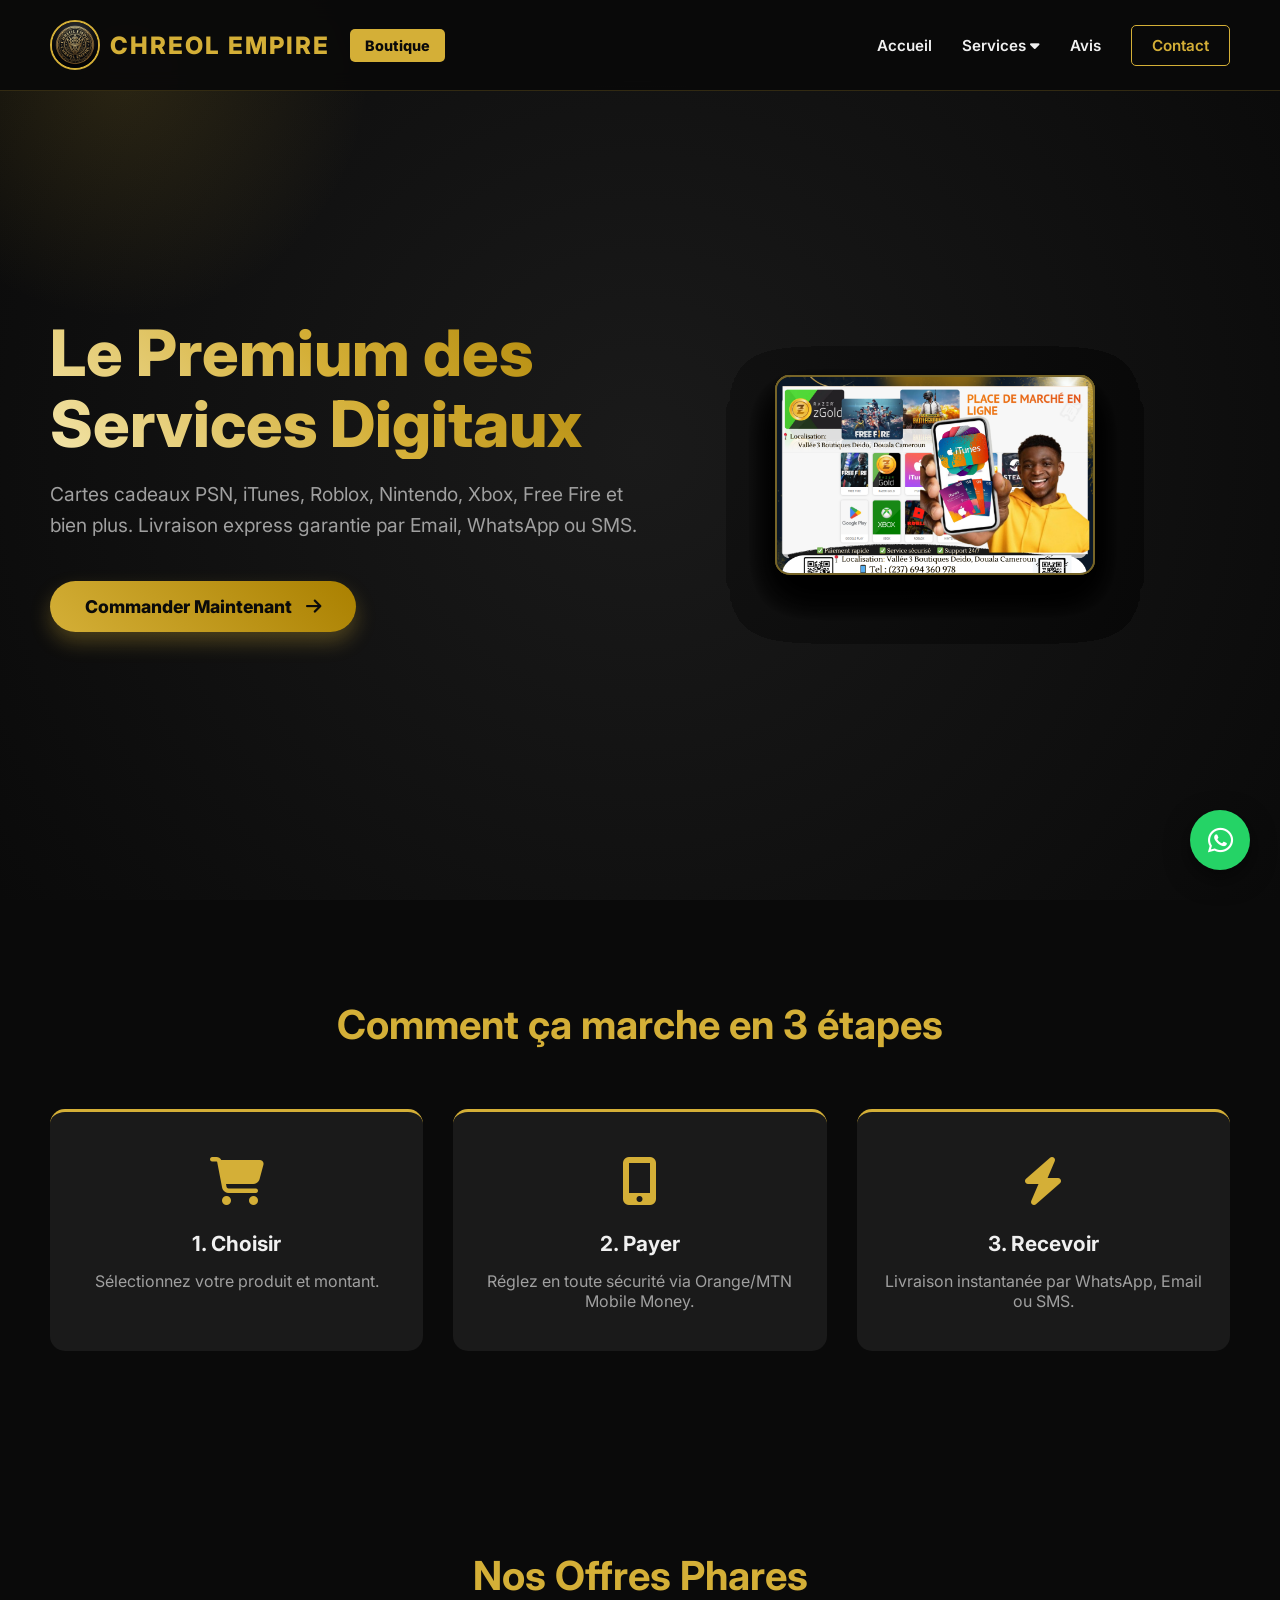
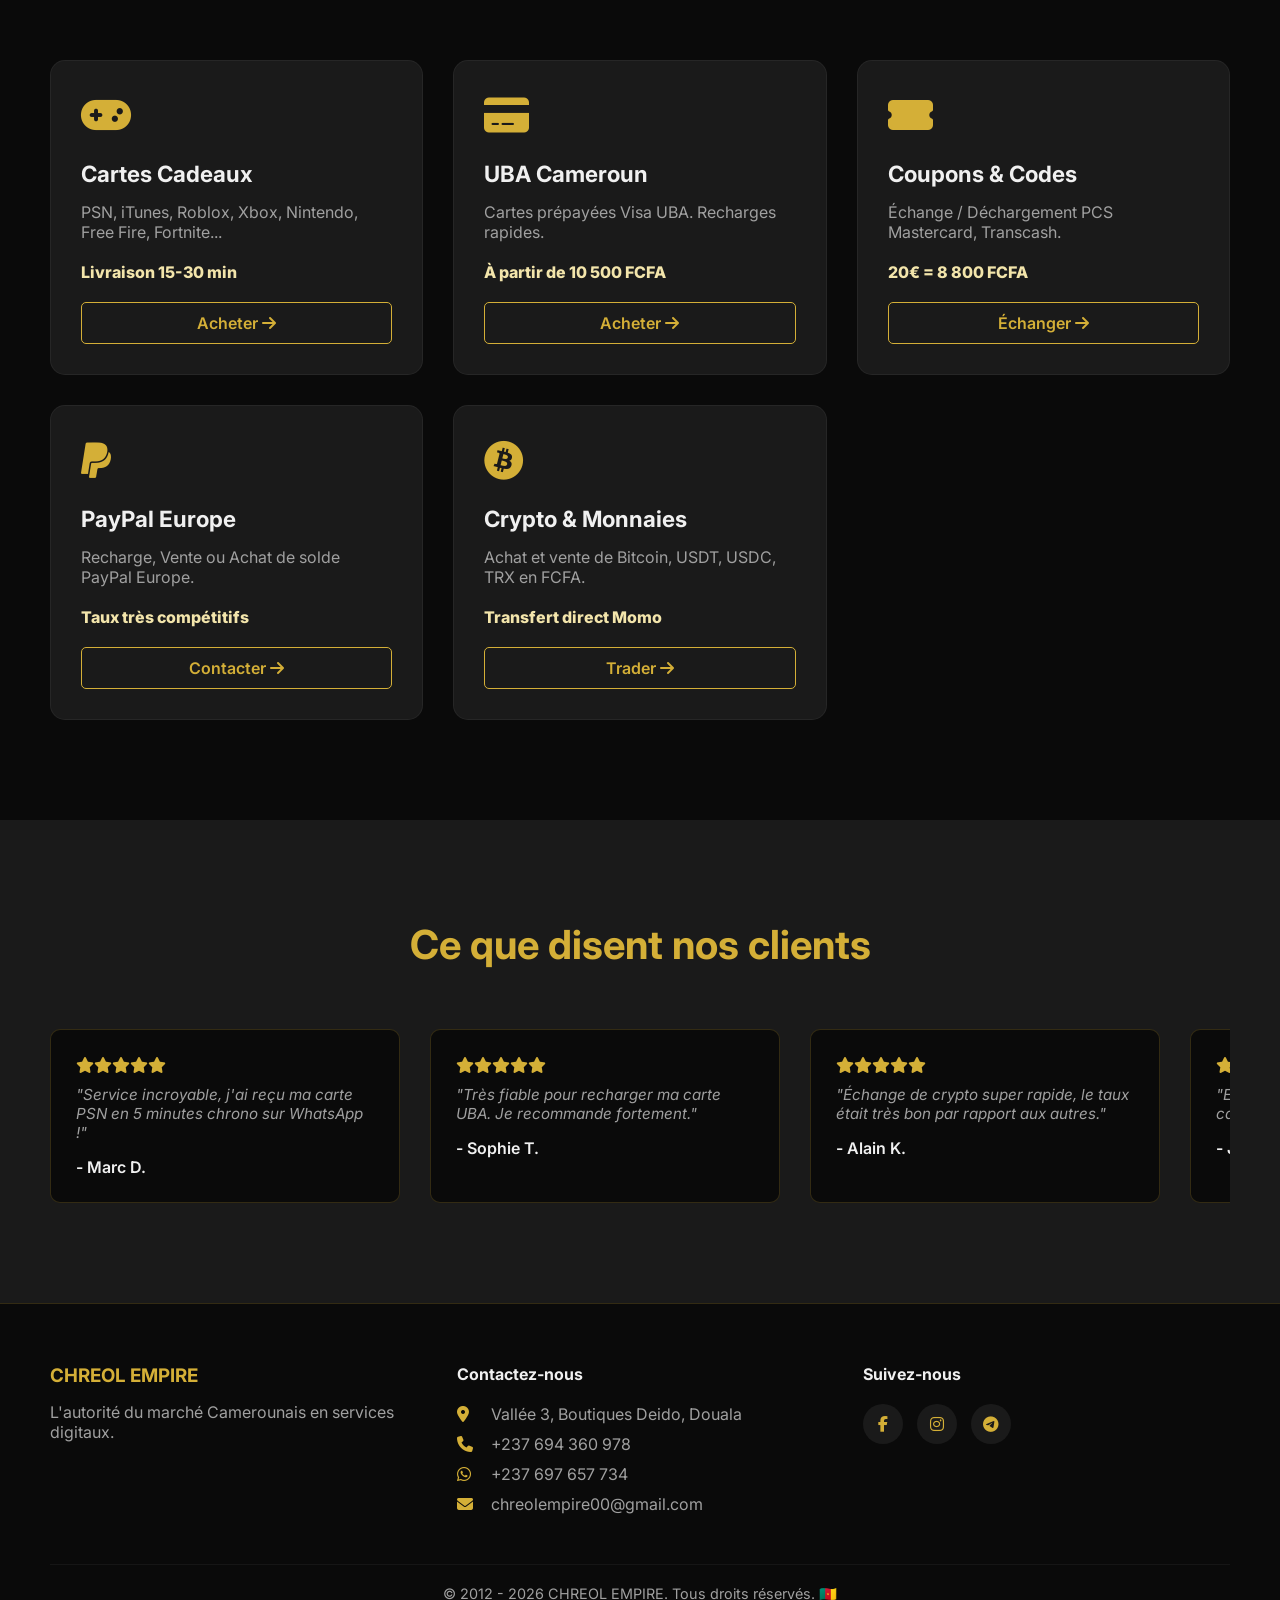
==== commit 258d34d2: "Fix: Dropdown hover issue, added navbar cart and floating cart indicators" ====
--- a/index.html
+++ b/index.html
@@ -41,6 +41,10 @@
                 </div>
             </div>
             <a href="index.html#temoignages">Avis</a>
+            <div class="nav-cart" id="navCart" onclick="scrollToCart()">
+                <i class="fas fa-shopping-basket"></i>
+                <span class="cart-count-badge" id="navCartCount">0</span>
+            </div>
             <a href="#" onclick="openContactModal(event)" class="btn-contact">Contact</a>
         </nav>
     </header>
@@ -173,11 +177,17 @@
         </div>
     </footer>
 
-    <!-- Floating WhatsApp -->
-    <a href="https://wa.me/237697657734" class="wa-float" target="_blank">
-        <i class="fab fa-whatsapp"></i>
-        <span class="wa-tooltip">Contacter si besoin d'assistance</span>
-    </a>
+    <!-- Floating Actions -->
+    <div class="floating-actions">
+        <a href="#cartSection" class="cart-float" id="cartFloat">
+            <i class="fas fa-shopping-cart"></i>
+            <span class="cart-count-badge" id="cartFloatCount">0</span>
+        </a>
+        <a href="https://wa.me/237697657734" class="wa-float" target="_blank">
+            <i class="fab fa-whatsapp"></i>
+            <span class="wa-tooltip">Besoin d'aide ? Contactez-nous</span>
+        </a>
+    </div>
 
     <!-- Image Modal -->
     <div id="imageModal" class="modal">
--- a/style.css
+++ b/style.css
@@ -86,17 +86,41 @@
 }
 
 .dropdown-content {
-    display: none;
+    opacity: 0;
+    visibility: hidden;
     position: absolute;
     background-color: var(--black-light);
-    min-width: 200px;
-    box-shadow: 0px 8px 16px 0px rgba(0,0,0,0.5);
+    min-width: 220px;
+    box-shadow: 0px 15px 35px rgba(0,0,0,0.8);
     z-index: 1000;
     border-radius: 10px;
-    border: 1px solid rgba(212, 175, 55, 0.2);
-    top: 30px;
+    border: 1px solid rgba(212, 175, 55, 0.3);
+    top: calc(100% + 5px); 
     left: 50%;
-    transform: translateX(-50%);
+    transform: translateX(-50%) translateY(10px);
+    transition: all 0.3s ease;
+    overflow: hidden;
+}
+
+.dropdown:hover .dropdown-content {
+    opacity: 1;
+    visibility: visible;
+    transform: translateX(-50%) translateY(0);
+}
+
+/* Invisible bridge to prevent dropdown from closing */
+.dropdown::after {
+    content: "";
+    position: absolute;
+    width: 100%;
+    height: 15px;
+    bottom: -15px;
+    left: 0;
+    display: none;
+}
+
+.dropdown:hover::after {
+    display: block;
 }
 
 .dropdown-content a {
@@ -115,11 +139,6 @@
 .dropdown-content a:hover {
     background-color: rgba(212, 175, 55, 0.1);
     color: var(--gold);
-}
-
-.dropdown:hover .dropdown-content {
-    display: block;
-    animation: fadeIn 0.3s;
 }
 
 .btn-nav-left {
@@ -859,11 +878,18 @@
     }
 }
 
-/* Floating WhatsApp */
-.wa-float {
+/* Floating Buttons Container */
+.floating-actions {
     position: fixed;
     bottom: 30px;
     right: 30px;
+    display: flex;
+    flex-direction: column;
+    gap: 15px;
+    z-index: 1000;
+}
+
+.wa-float, .cart-float {
     background-color: #25D366;
     color: #FFF;
     border-radius: 50%;
@@ -872,32 +898,82 @@
     display: flex;
     align-items: center;
     justify-content: center;
-    font-size: 2rem;
-    box-shadow: 0 5px 15px rgba(0,0,0,0.3);
-    z-index: 1000;
+    font-size: 1.8rem;
+    box-shadow: 0 8px 25px rgba(0,0,0,0.5);
     text-decoration: none;
-    transition: all 0.3s;
-}
-
-.wa-float:hover {
+    transition: all 0.3s cubic-bezier(0.175, 0.885, 0.32, 1.275);
+    position: relative;
+}
+
+.cart-float {
+    background-color: var(--gold);
+    color: var(--black);
+    display: none; /* Injected via JS */
+}
+
+.wa-float:hover, .cart-float:hover {
+    transform: scale(1.1) translateY(-5px);
+    color: #FFF;
+}
+
+.cart-float:hover {
+    background-color: var(--gold-light);
+    color: var(--black);
+}
+
+.cart-count-badge {
+    position: absolute;
+    top: -5px;
+    right: -5px;
+    background-color: #ff4d4d;
+    color: white;
+    border-radius: 50%;
+    width: 22px;
+    height: 22px;
+    font-size: 0.75rem;
+    display: flex;
+    align-items: center;
+    justify-content: center;
+    font-weight: bold;
+    border: 2px solid var(--black);
+}
+
+/* Navbar Cart */
+.nav-cart {
+    position: relative;
+    display: none; /* Injected via JS */
+    cursor: pointer;
+    font-size: 1.2rem;
+    color: var(--gold);
+    transition: 0.3s;
+}
+
+.nav-cart:hover {
+    color: var(--gold-light);
     transform: scale(1.1);
-    background-color: #128C7E;
-    color: #FFF;
+}
+
+.nav-cart .cart-count-badge {
+    width: 18px;
+    height: 18px;
+    font-size: 0.65rem;
+    top: -8px;
+    right: -10px;
 }
 
 .wa-tooltip {
     position: absolute;
     right: 75px;
-    background-color: rgba(10, 10, 10, 0.9);
-    color: var(--gold);
-    padding: 8px 12px;
-    border-radius: 5px;
+    background-color: rgba(10, 10, 10, 0.95);
+    color: var(--gold);
+    padding: 8px 15px;
+    border-radius: 8px;
     font-size: 0.85rem;
     white-space: nowrap;
     opacity: 0;
     pointer-events: none;
-    transition: opacity 0.3s;
-    border: 1px solid var(--gold);
+    transition: 0.3s;
+    border: 1px solid rgba(212, 175, 55, 0.3);
     font-weight: 600;
 }
 
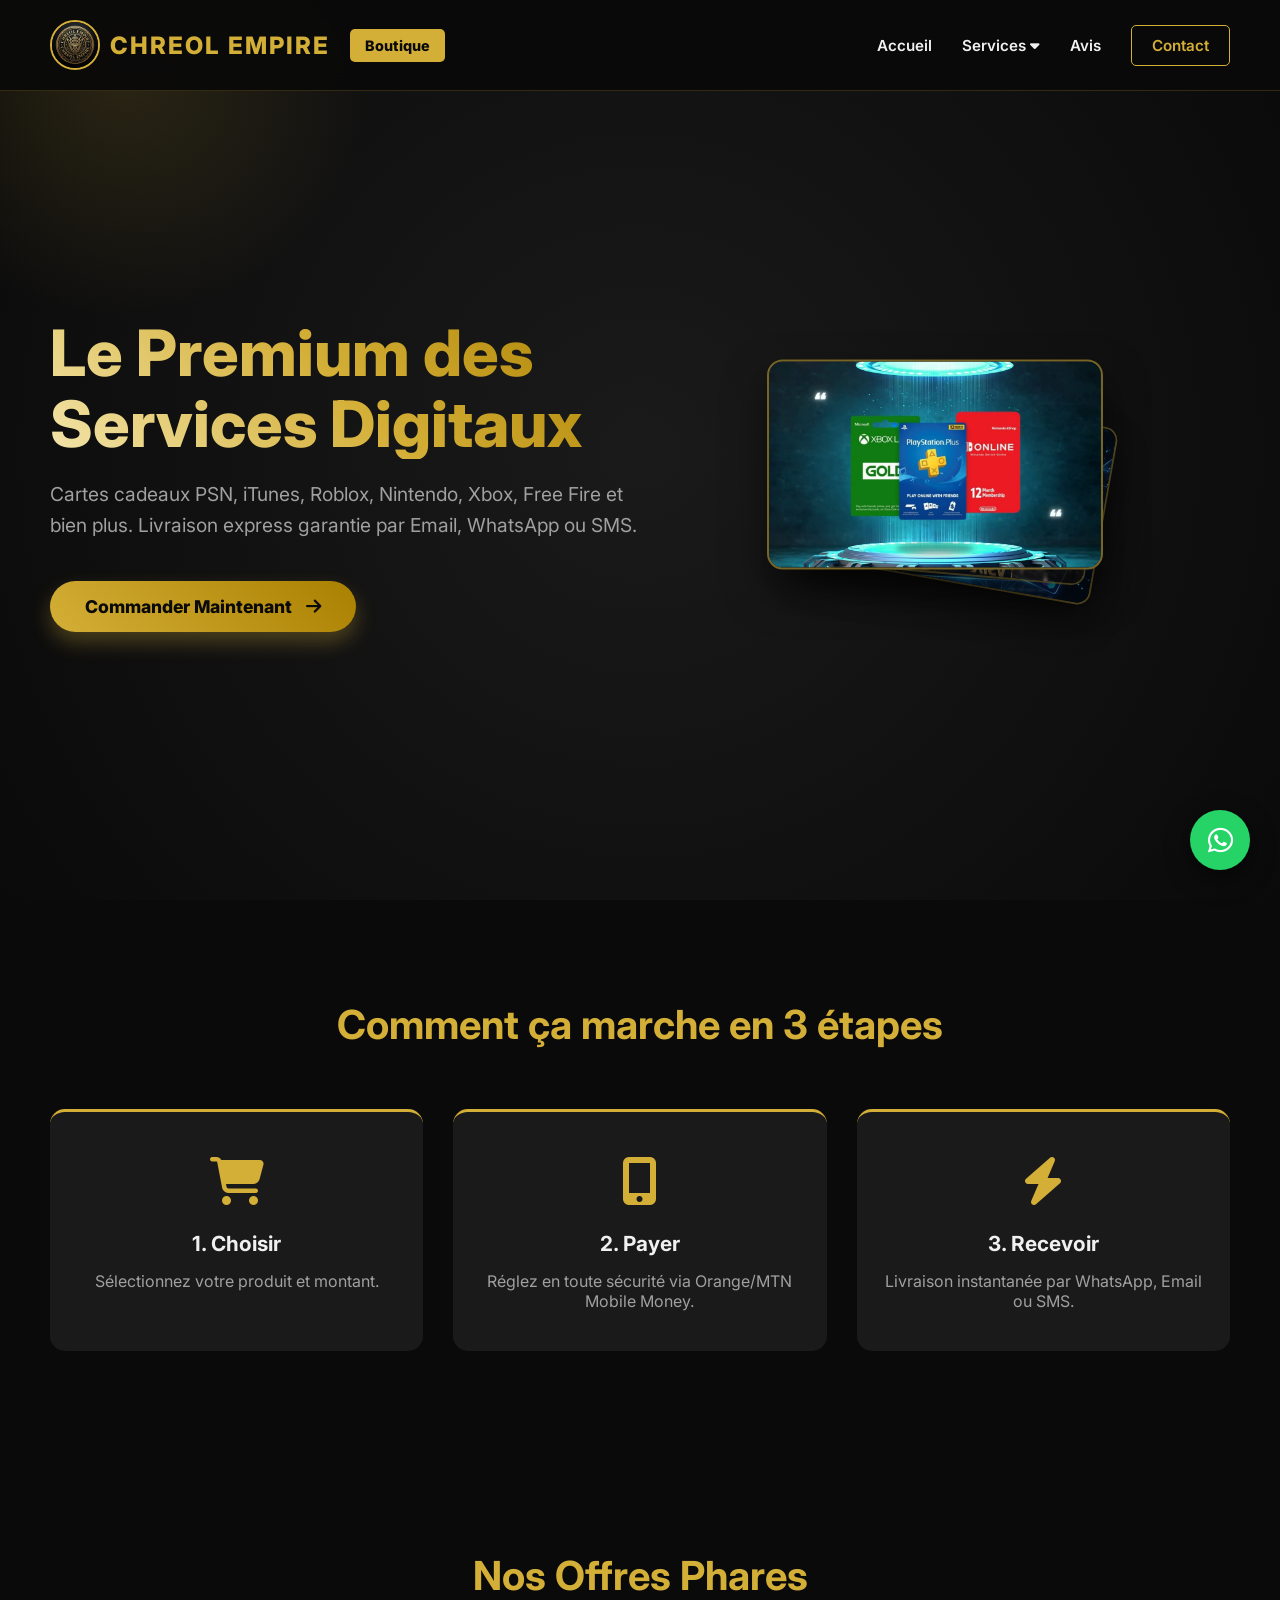
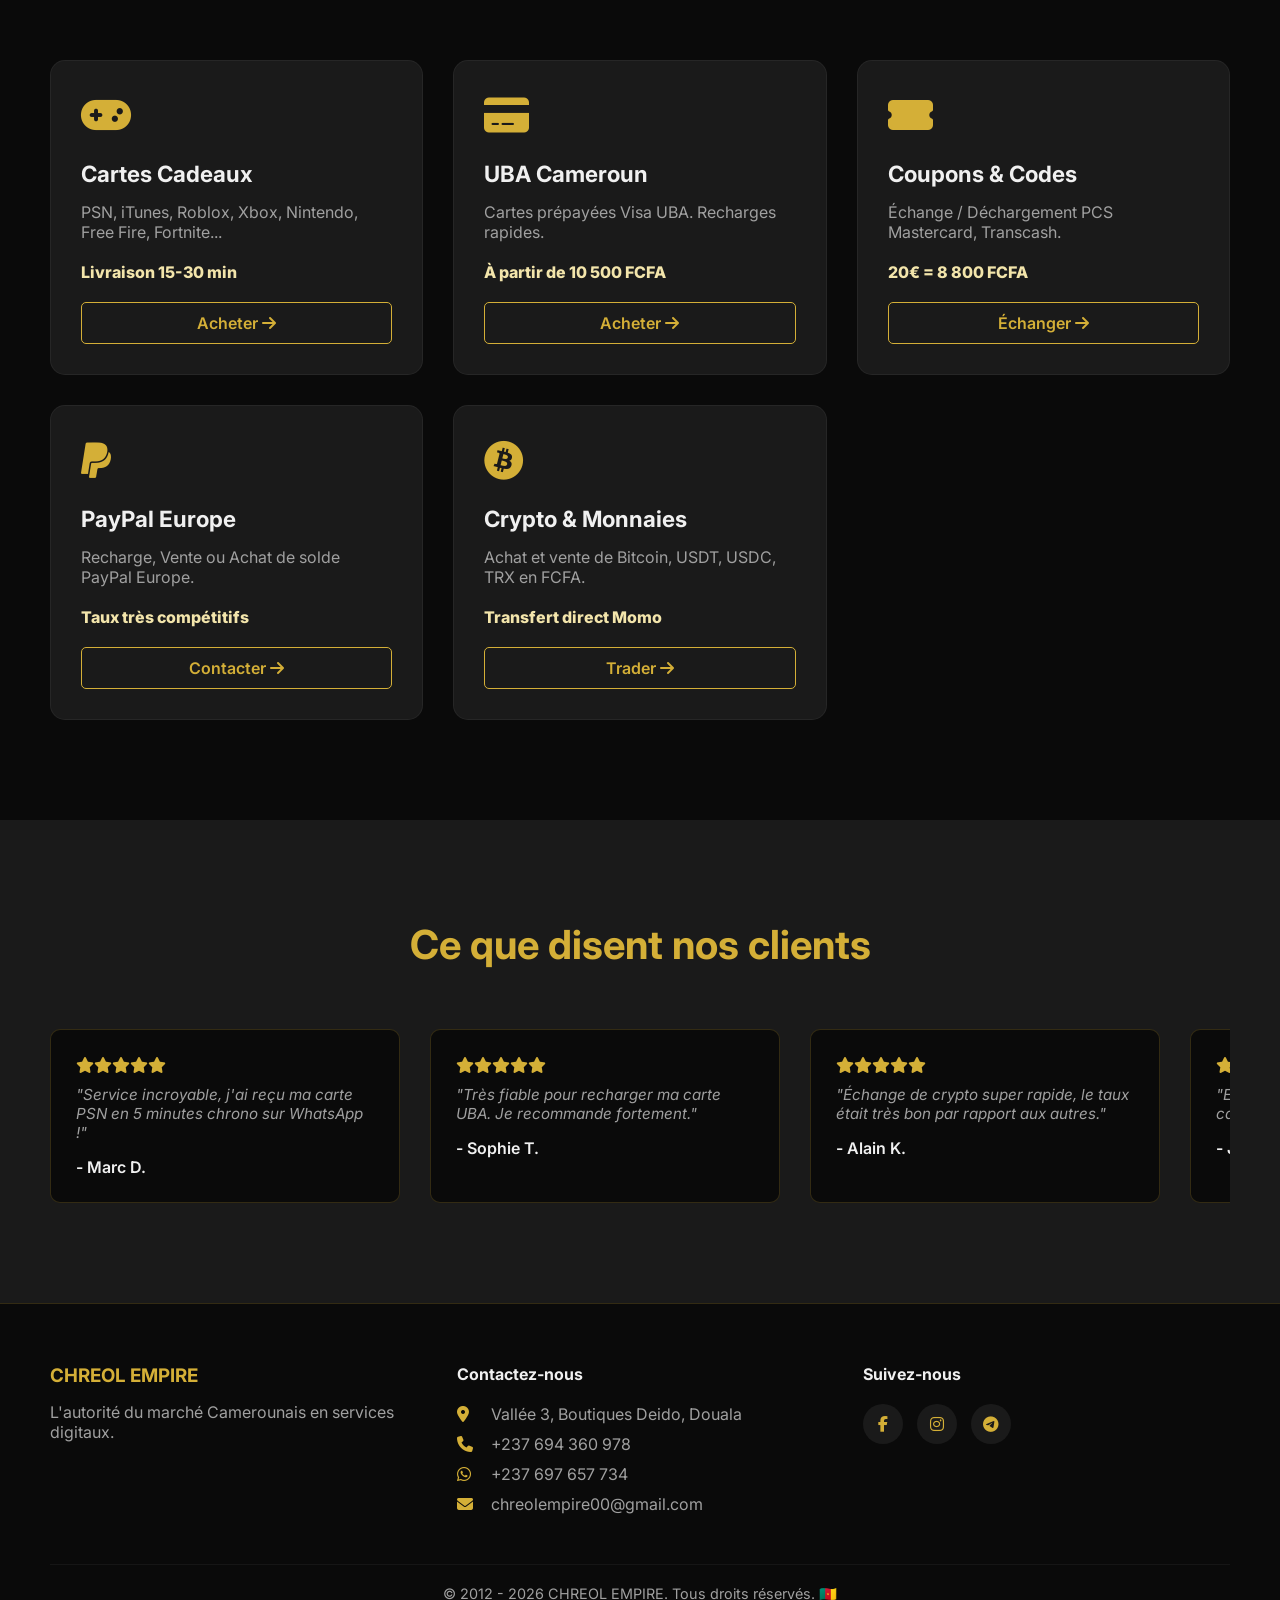
==== commit 43c5ff4d: "Refactor: UBA page forms, WhatsApp floating button opens contact modal, and link verification" ====
--- a/index.html
+++ b/index.html
@@ -183,10 +183,10 @@
             <i class="fas fa-shopping-cart"></i>
             <span class="cart-count-badge" id="cartFloatCount">0</span>
         </a>
-        <a href="https://wa.me/237697657734" class="wa-float" target="_blank">
+        <div class="wa-float" onclick="openContactModal(event)">
             <i class="fab fa-whatsapp"></i>
             <span class="wa-tooltip">Besoin d'aide ? Contactez-nous</span>
-        </a>
+        </div>
     </div>
 
     <!-- Image Modal -->
--- a/style.css
+++ b/style.css
@@ -816,10 +816,16 @@
 
     .dropdown:hover .dropdown-content {
         display: none; /* Disable hover on mobile */
+        opacity: 0;
+        visibility: hidden;
     }
 
     .dropdown.active .dropdown-content {
         display: block;
+        opacity: 1;
+        visibility: visible;
+        position: static;
+        transform: none;
     }
 
     .btn-nav-left {
@@ -903,6 +909,8 @@
     text-decoration: none;
     transition: all 0.3s cubic-bezier(0.175, 0.885, 0.32, 1.275);
     position: relative;
+    cursor: pointer; /* Ensure pointer for buttons */
+    border: none; /* Remove default button border */
 }
 
 .cart-float {
@@ -1074,7 +1082,117 @@
     font-size: 0.9rem;
     color: var(--text-muted);
 }
-
+/* UBA Page Specifics */
+.service-tabs {
+    display: flex;
+    gap: 10px;
+    margin-bottom: 30px;
+    justify-content: center;
+}
+
+.tab-btn {
+    background: rgba(255, 255, 255, 0.05);
+    border: 1px solid rgba(212, 175, 55, 0.2);
+    color: var(--text);
+    padding: 12px 25px;
+    border-radius: 30px;
+    cursor: pointer;
+    transition: 0.3s;
+    font-weight: 600;
+}
+
+.tab-btn.active {
+    background: var(--gold);
+    color: var(--black);
+    border-color: var(--gold);
+    box-shadow: 0 5px 15px rgba(212, 175, 55, 0.3);
+}
+
+.uba-tab-content {
+    display: none;
+    animation: fadeIn 0.5s ease;
+}
+
+.uba-tab-content.active {
+    display: grid;
+    grid-template-columns: 1fr 1fr;
+    gap: 40px;
+    align-items: start;
+}
+
+.price-grid {
+    list-style: none;
+    margin: 20px 0;
+    padding: 0;
+}
+
+.price-grid li {
+    display: flex;
+    justify-content: space-between;
+    padding: 10px 0;
+    border-bottom: 1px solid rgba(255, 255, 255, 0.05);
+}
+
+.price-grid li strong {
+    color: var(--gold);
+}
+
+.card-tiers {
+    display: grid;
+    grid-template-columns: repeat(3, 1fr);
+    gap: 15px;
+    margin: 20px 0;
+}
+
+.tier-card {
+    background: rgba(255, 255, 255, 0.03);
+    padding: 15px;
+    border-radius: 10px;
+    border: 1px solid rgba(212, 175, 55, 0.1);
+    text-align: center;
+}
+
+.tier-card h4 {
+    color: var(--gold);
+    margin-bottom: 5px;
+}
+
+.tier-card .price {
+    font-size: 1.2rem;
+    font-weight: 800;
+    margin: 10px 0;
+}
+
+.docs-needed {
+    background: rgba(212, 175, 55, 0.05);
+    padding: 20px;
+    border-radius: 10px;
+    margin-top: 20px;
+    border-left: 4px solid var(--gold);
+}
+
+.docs-needed i {
+    color: var(--gold);
+    margin-right: 10px;
+}
+
+.price-display {
+    background: rgba(0,0,0,0.3);
+    padding: 20px;
+    border-radius: 10px;
+    text-align: center;
+    margin: 20px 0;
+    border: 1px dashed var(--gold);
+}
+
+@media (max-width: 992px) {
+    .uba-tab-content.active {
+        grid-template-columns: 1fr;
+    }
+    .card-tiers {
+        grid-template-columns: 1fr;
+    }
+}
 .cart-item-price {
     font-weight: bold;
     font-size: 1.1rem;
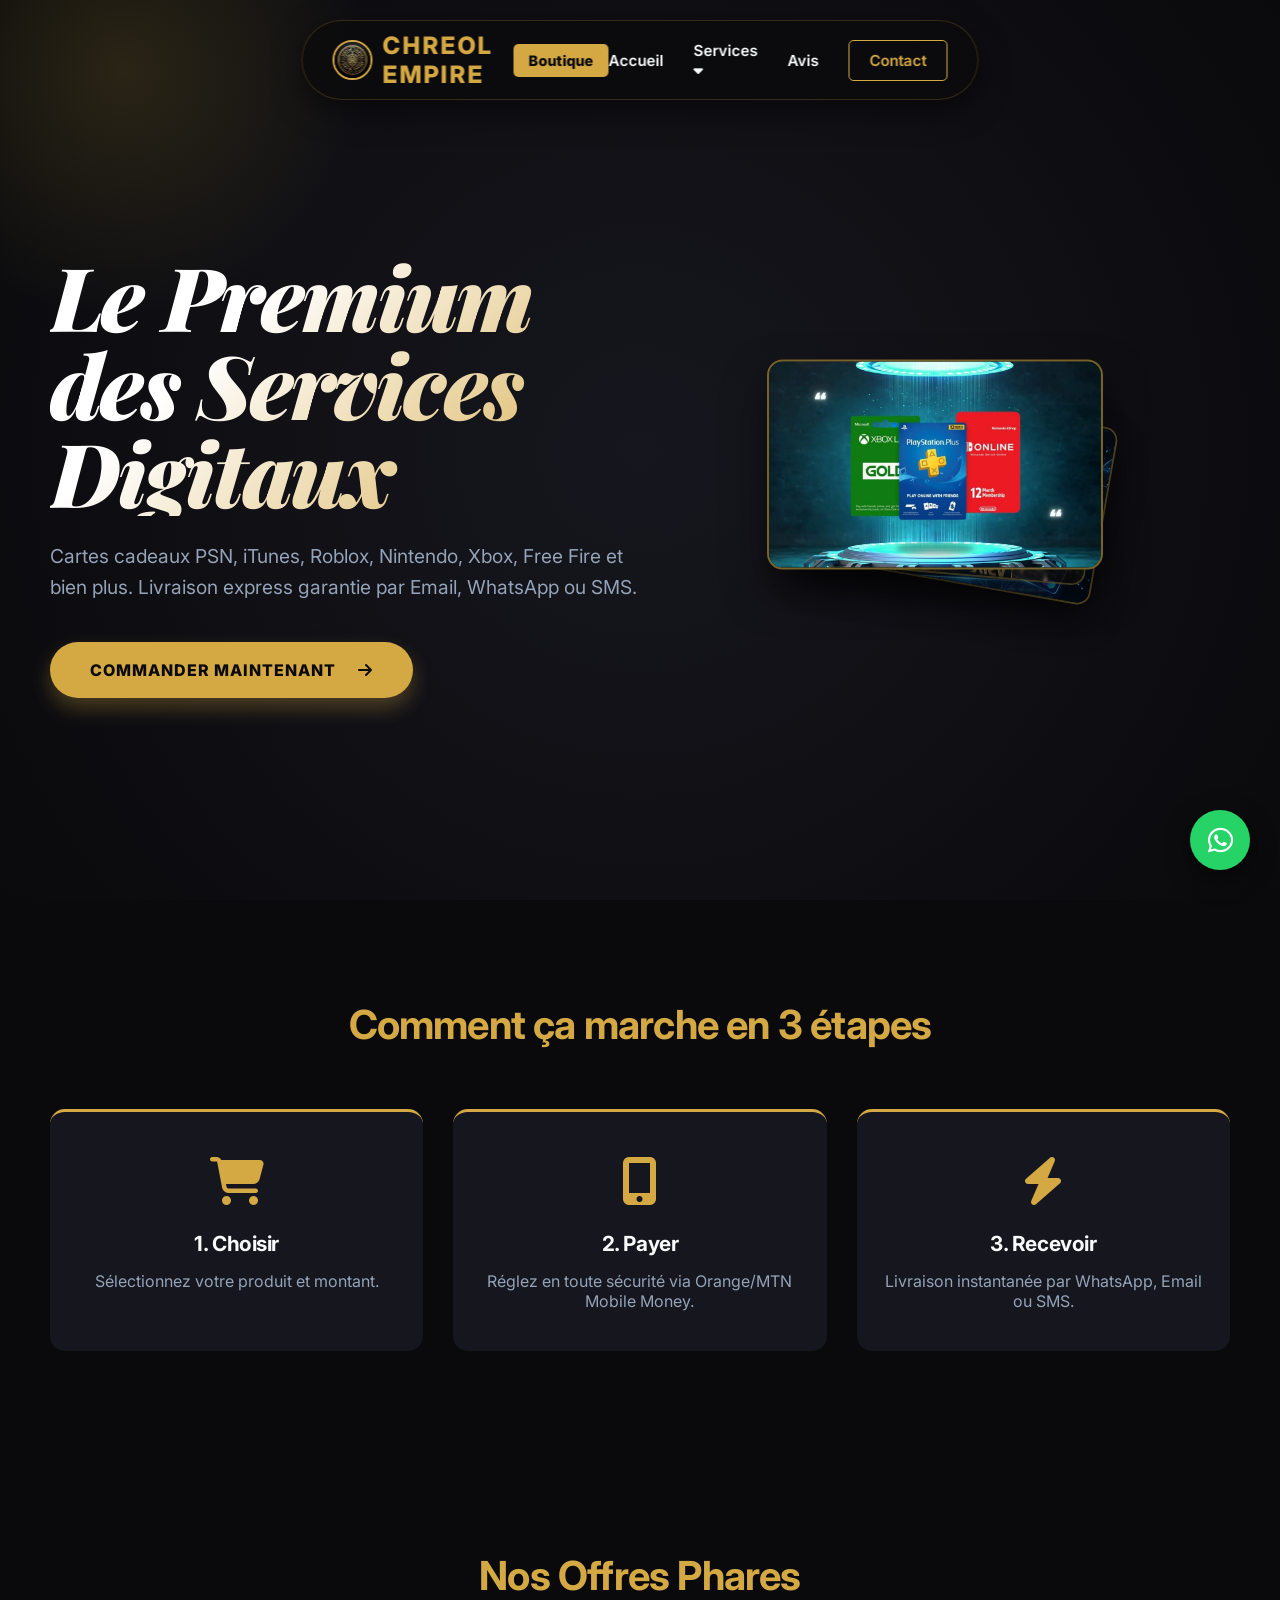
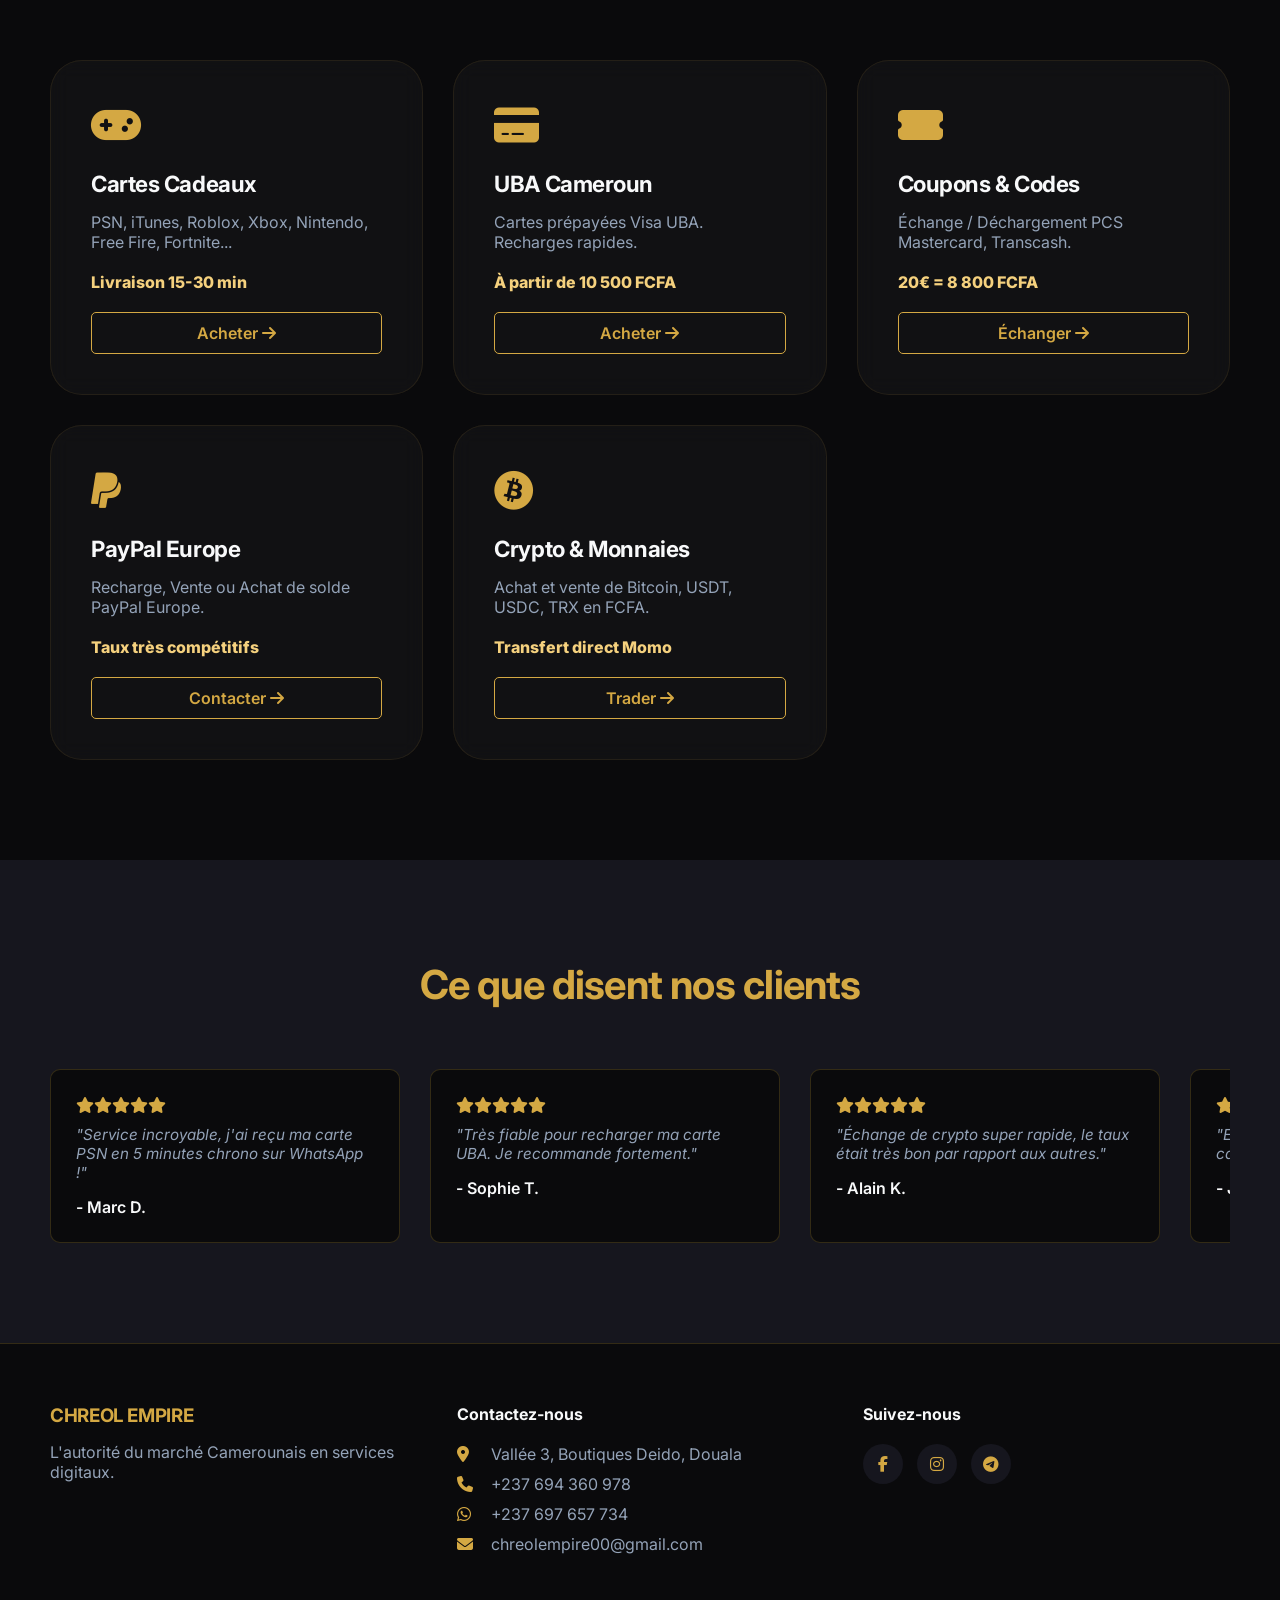
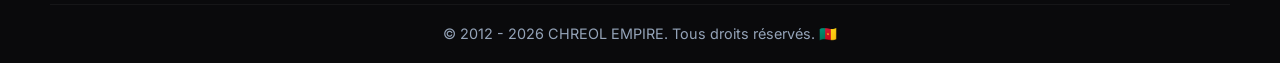
==== commit 185caf5c: "Fix: corrections sécurité, SEO et UX du site Chreol Empire - Sécurité : escapeHtml() dans renderCart" ====
--- a/index.html
+++ b/index.html
@@ -8,7 +8,7 @@
     <meta name="description"
         content="Cartes cadeaux PSN, iTunes, Roblox, Nintendo, Xbox, Free Fire et autres. Livraison rapide par email, WhatsApp, SMS.">
     <link rel="stylesheet" href="style.css">
-    <link href="https://fonts.googleapis.com/css2?family=Inter:wght@300;400;600;800&display=swap" rel="stylesheet">
+    <link href="https://fonts.googleapis.com/css2?family=Inter:wght@300;400;600;800&family=Playfair+Display:ital,wght@1,700;1,900&family=JetBrains+Mono:wght@400;700&display=swap" rel="stylesheet">
     <link rel="stylesheet" href="https://cdnjs.cloudflare.com/ajax/libs/font-awesome/6.4.0/css/all.min.css">
     <link rel="icon" type="image/jpeg" href="img/logo.jpg">
     <link rel="shortcut icon" href="img/logo.jpg" type="image/x-icon">
@@ -157,18 +157,18 @@
             <div class="footer-links">
                 <h4>Contactez-nous</h4>
                 <ul>
-                    <li><i class="fas fa-map-marker-alt"></i> <a href="https://www.google.com/maps/search/Chreol+EMPIRE+Vallée+3+Deido+Douala/" target="_blank">Vallée 3, Boutiques Deido, Douala</a></li>
+                    <li><i class="fas fa-map-marker-alt"></i> <a href="https://www.google.com/maps/search/Chreol+EMPIRE+Vallée+3+Deido+Douala/" target="_blank" rel="noopener noreferrer">Vallée 3, Boutiques Deido, Douala</a></li>
                     <li><i class="fas fa-phone"></i> <a href="tel:+237694360978">+237 694 360 978</a></li>
-                    <li><i class="fab fa-whatsapp"></i> <a href="https://wa.me/237697657734" target="_blank">+237 697 657 734</a></li>
+                    <li><i class="fab fa-whatsapp"></i> <a href="https://wa.me/237697657734" target="_blank" rel="noopener noreferrer">+237 697 657 734</a></li>
                     <li><i class="fas fa-envelope"></i> <a href="mailto:chreolempire00@gmail.com">chreolempire00@gmail.com</a></li>
                 </ul>
             </div>
             <div class="footer-socials">
                 <h4>Suivez-nous</h4>
                 <div class="social-icons">
-                    <a href="https://www.facebook.com/chreolempire" target="_blank" aria-label="Facebook"><i class="fab fa-facebook-f"></i></a>
-                    <a href="https://www.instagram.com/chreolempire" target="_blank" aria-label="Instagram"><i class="fab fa-instagram"></i></a>
-                    <a href="https://t.me/chreolempireBot" target="_blank" aria-label="Telegram"><i class="fab fa-telegram-plane"></i></a>
+                    <a href="https://www.facebook.com/chreolempire" target="_blank" rel="noopener noreferrer" aria-label="Facebook"><i class="fab fa-facebook-f"></i></a>
+                    <a href="https://www.instagram.com/chreolempire" target="_blank" rel="noopener noreferrer" aria-label="Instagram"><i class="fab fa-instagram"></i></a>
+                    <a href="https://t.me/chreolempireBot" target="_blank" rel="noopener noreferrer" aria-label="Telegram"><i class="fab fa-telegram-plane"></i></a>
                 </div>
             </div>
         </div>
@@ -219,6 +219,18 @@
         </div>
     </div>
 
+    <!-- SVG Noise Overlay -->
+    <svg style="display: none;">
+        <filter id="noiseFilter">
+            <feTurbulence type="fractalNoise" baseFrequency="0.6" numOctaves="3" stitchTiles="stitch" />
+            <feColorMatrix type="saturate" values="0" />
+            <feComponentTransfer>
+                <feFuncA type="linear" slope="0.05" />
+            </feComponentTransfer>
+        </filter>
+    </svg>
+    <div class="noise-overlay"></div>
+
     <script src="script.js"></script>
 </body>
 
--- a/style.css
+++ b/style.css
@@ -1,11 +1,14 @@
 :root {
-    --gold: #D4AF37;
-    --gold-light: #F3E5AB;
-    --gold-dark: #AA8000;
-    --black: #0A0A0A;
-    --black-light: #1A1A1A;
-    --text: #F0F0F0;
-    --text-muted: #A0A0A0;
+    --gold: #D4A843;
+    --gold-light: #F5D17E;
+    --gold-dark: #A67C00;
+    --black: #0A0A0C;
+    --black-light: #16161E;
+    --text: #F8F9FA;
+    --text-muted: #94A3B8;
+    --accent: #D4A843;
+    --radius-main: 2.5rem;
+    --radius-card: 2rem;
 }
 
 * {
@@ -23,6 +26,34 @@
     background-color: var(--black);
     color: var(--text);
     overflow-x: hidden;
+    position: relative;
+}
+
+.noise-overlay {
+    position: fixed;
+    top: 0;
+    left: 0;
+    width: 100%;
+    height: 100%;
+    pointer-events: none;
+    z-index: 9999;
+    filter: url(#noiseFilter);
+    opacity: 0.05;
+}
+
+h1, h2, h3 {
+    font-family: 'Inter', sans-serif;
+    letter-spacing: -0.02em;
+}
+
+.dramatic-text {
+    font-family: 'Playfair Display', serif;
+    font-style: italic;
+    font-weight: 700;
+}
+
+.mono-data {
+    font-family: 'JetBrains Mono', monospace;
 }
 
 a {
@@ -30,19 +61,35 @@
     color: inherit;
 }
 
-/* Header */
+/* Floating Pill Navbar */
 header {
     display: flex;
     justify-content: space-between;
     align-items: center;
-    padding: 20px 50px;
-    background-color: rgba(10, 10, 10, 0.95);
-    backdrop-filter: blur(10px);
+    padding: 10px 30px;
+    background-color: rgba(10, 10, 12, 0.7);
+    backdrop-filter: blur(20px);
     position: fixed;
-    width: 100%;
-    top: 0;
+    width: auto;
+    left: 50%;
+    transform: translateX(-50%);
+    top: 20px;
     z-index: 1000;
-    border-bottom: 1px solid rgba(212, 175, 55, 0.2);
+    border: 1px solid rgba(212, 168, 67, 0.2);
+    border-radius: 100px;
+    box-shadow: 0 10px 30px rgba(0,0,0,0.5);
+    transition: all 0.4s cubic-bezier(0.4, 0, 0.2, 1);
+}
+
+header.scrolled {
+    padding: 8px 20px;
+    background-color: rgba(10, 10, 12, 0.9);
+}
+
+.logo-area {
+    display: flex;
+    align-items: center;
+    gap: 15px;
 }
 
 .logo {
@@ -56,8 +103,8 @@
 }
 
 .logo img {
-    height: 50px;
-    width: 50px;
+    height: 40px;
+    width: 40px;
     object-fit: cover;
     border-radius: 50%;
     border: 2px solid var(--gold);
@@ -205,14 +252,17 @@
 }
 
 .hero h1 {
-    font-size: 4rem;
-    font-weight: 800;
-    line-height: 1.1;
-    margin-bottom: 20px;
-    background: linear-gradient(45deg, var(--gold-light), var(--gold), var(--gold-dark));
+    font-family: 'Playfair Display', serif;
+    font-style: italic;
+    font-size: 5.5rem;
+    font-weight: 900;
+    line-height: 1;
+    margin-bottom: 25px;
+    background: linear-gradient(135deg, #fff 30%, var(--gold) 100%);
     -webkit-background-clip: text;
     background-clip: text;
     -webkit-text-fill-color: transparent;
+    letter-spacing: -0.03em;
 }
 
 .hero p {
@@ -223,20 +273,25 @@
 }
 
 .cta-button {
-    display: inline-block;
-    background: linear-gradient(45deg, var(--gold), var(--gold-dark));
+    display: inline-flex;
+    align-items: center;
+    gap: 12px;
+    background: var(--gold);
     color: var(--black);
-    padding: 15px 35px;
-    font-size: 1.1rem;
+    padding: 18px 40px;
+    border-radius: 50px;
     font-weight: 800;
-    border-radius: 30px;
-    box-shadow: 0 10px 20px rgba(212, 175, 55, 0.3);
-    transition: transform 0.3s, box-shadow 0.3s;
+    text-transform: uppercase;
+    letter-spacing: 1px;
+    transition: all 0.4s cubic-bezier(0.175, 0.885, 0.32, 1.275);
+    box-shadow: 0 10px 20px rgba(212, 168, 67, 0.3);
+    border: none;
+    cursor: pointer;
 }
 
 .cta-button:hover {
-    transform: translateY(-5px);
-    box-shadow: 0 15px 25px rgba(212, 175, 55, 0.5);
+    transform: scale(1.05) translateY(-3px);
+    box-shadow: 0 15px 30px rgba(212, 168, 67, 0.4);
 }
 
 .cta-button i {
@@ -341,11 +396,12 @@
 }
 
 .product-card {
-    background-color: var(--black-light);
-    padding: 30px;
-    border-radius: 15px;
-    border: 1px solid rgba(255,255,255,0.05);
-    transition: all 0.3s;
+    background: rgba(255, 255, 255, 0.03);
+    backdrop-filter: blur(10px);
+    padding: 40px;
+    border-radius: var(--radius-card);
+    border: 1px solid rgba(212, 168, 67, 0.1);
+    transition: all 0.5s cubic-bezier(0.23, 1, 0.32, 1);
     display: flex;
     flex-direction: column;
 }
@@ -1082,115 +1138,54 @@
     font-size: 0.9rem;
     color: var(--text-muted);
 }
-/* UBA Page Specifics */
-.service-tabs {
-    display: flex;
-    gap: 10px;
-    margin-bottom: 30px;
-    justify-content: center;
-}
-
-.tab-btn {
-    background: rgba(255, 255, 255, 0.05);
-    border: 1px solid rgba(212, 175, 55, 0.2);
-    color: var(--text);
-    padding: 12px 25px;
-    border-radius: 30px;
-    cursor: pointer;
-    transition: 0.3s;
-    font-weight: 600;
-}
-
-.tab-btn.active {
+
+.card-tiers {
+    display: grid;
+    grid-template-columns: repeat(auto-fit, minmax(280px, 1fr));
+    gap: 30px;
+}
+
+.tier-card {
+    border-radius: 2.5rem;
+    padding: 40px;
+    border: 1px solid rgba(255, 255, 255, 0.05);
+    background: rgba(255, 255, 255, 0.03);
+    transition: all 0.5s cubic-bezier(0.23, 1, 0.32, 1);
+}
+
+.tier-card:hover {
+    transform: translateY(-10px) scale(1.02);
+    background: rgba(212, 175, 55, 0.05);
+}
+
+.tier-card.selected {
     background: var(--gold);
     color: var(--black);
-    border-color: var(--gold);
-    box-shadow: 0 5px 15px rgba(212, 175, 55, 0.3);
-}
-
-.uba-tab-content {
-    display: none;
-    animation: fadeIn 0.5s ease;
-}
-
-.uba-tab-content.active {
-    display: grid;
-    grid-template-columns: 1fr 1fr;
-    gap: 40px;
-    align-items: start;
-}
-
-.price-grid {
-    list-style: none;
-    margin: 20px 0;
-    padding: 0;
-}
-
-.price-grid li {
-    display: flex;
-    justify-content: space-between;
-    padding: 10px 0;
-    border-bottom: 1px solid rgba(255, 255, 255, 0.05);
-}
-
-.price-grid li strong {
-    color: var(--gold);
-}
-
-.card-tiers {
-    display: grid;
-    grid-template-columns: repeat(3, 1fr);
-    gap: 15px;
-    margin: 20px 0;
-}
-
-.tier-card {
-    background: rgba(255, 255, 255, 0.03);
-    padding: 15px;
-    border-radius: 10px;
-    border: 1px solid rgba(212, 175, 55, 0.1);
-    text-align: center;
-}
-
-.tier-card h4 {
-    color: var(--gold);
+    box-shadow: 0 30px 60px rgba(212, 175, 55, 0.2);
+}
+
+.tier-header h4 {
+    font-size: 1.8rem;
     margin-bottom: 5px;
 }
 
 .tier-card .price {
-    font-size: 1.2rem;
+    font-family: 'JetBrains Mono', monospace;
+    font-size: 2rem;
     font-weight: 800;
-    margin: 10px 0;
-}
-
-.docs-needed {
-    background: rgba(212, 175, 55, 0.05);
-    padding: 20px;
-    border-radius: 10px;
-    margin-top: 20px;
-    border-left: 4px solid var(--gold);
-}
-
-.docs-needed i {
-    color: var(--gold);
-    margin-right: 10px;
-}
-
-.price-display {
-    background: rgba(0,0,0,0.3);
-    padding: 20px;
-    border-radius: 10px;
-    text-align: center;
-    margin: 20px 0;
-    border: 1px dashed var(--gold);
-}
-
-@media (max-width: 992px) {
+}
+
+
+@media (max-width: 1100px) {
     .uba-tab-content.active {
         grid-template-columns: 1fr;
     }
-    .card-tiers {
-        grid-template-columns: 1fr;
+    .order-form {
+        position: static;
+    }
+    .service-container {
+        padding: 30px;
+        border-radius: 2rem;
     }
 }
 .cart-item-price {
@@ -1274,3 +1269,275 @@
 .contact-form-group input:focus, .contact-form-group textarea:focus {
     border-color: var(--gold);
 }
+
+/* UBA Selection Summary & Features */
+.tier-features {
+    list-style: none;
+    padding: 0;
+    margin: 15px 0;
+    font-size: 0.9rem;
+    color: var(--text-muted);
+}
+
+.tier-features li {
+    margin-bottom: 5px;
+}
+
+.selected-summary {
+    background: rgba(212, 175, 55, 0.1);
+    padding: 15px;
+    border-radius: 8px;
+    margin-bottom: 20px;
+    border: 1px solid var(--gold);
+    text-align: center;
+}
+
+.selected-summary span {
+    display: block;
+    font-size: 0.8rem;
+    text-transform: uppercase;
+    color: var(--gold);
+}
+
+.selected-summary strong {
+    font-size: 1.2rem;
+}
+
+.select-indicator {
+    margin-top: 10px;
+    font-size: 0.85rem;
+    font-weight: bold;
+    text-transform: uppercase;
+    color: var(--gold);
+    opacity: 0.6;
+}
+
+.tier-card.selected .select-indicator {
+    color: var(--black);
+    opacity: 1;
+}
+
+.tier-card.selected .tier-features li {
+    color: var(--black);
+}
+
+/* ===== UBA Service Section ===== */
+.service-detail {
+    padding: 80px 40px;
+    max-width: 1400px;
+    margin: 0 auto;
+}
+
+.service-container {
+    background: var(--black-light);
+    border: 1px solid rgba(212, 175, 55, 0.1);
+    border-radius: var(--radius-main);
+    padding: 50px;
+    box-shadow: 0 30px 80px rgba(0,0,0,0.4);
+}
+
+/* Tabs */
+.service-tabs {
+    display: flex;
+    gap: 12px;
+    margin-bottom: 40px;
+    background: rgba(255,255,255,0.03);
+    padding: 8px;
+    border-radius: 50px;
+    width: fit-content;
+}
+
+.tab-btn {
+    background: transparent;
+    border: none;
+    color: var(--text-muted);
+    padding: 14px 32px;
+    border-radius: 50px;
+    cursor: pointer;
+    font-size: 0.95rem;
+    font-weight: 600;
+    font-family: 'Inter', sans-serif;
+    transition: all 0.3s cubic-bezier(0.25, 0.46, 0.45, 0.94);
+    display: flex;
+    align-items: center;
+    gap: 8px;
+}
+
+.tab-btn:hover {
+    color: var(--text);
+    background: rgba(255,255,255,0.05);
+}
+
+.tab-btn.active {
+    background: linear-gradient(135deg, var(--gold), var(--gold-dark));
+    color: var(--black);
+    font-weight: 800;
+    box-shadow: 0 8px 25px rgba(212, 175, 55, 0.35);
+}
+
+/* Tab Content */
+.uba-tab-content {
+    transition: opacity 0.4s ease;
+}
+
+/* Service Layout: 2-col on desktop */
+.service-layout {
+    display: grid;
+    grid-template-columns: 1fr 1fr;
+    gap: 50px;
+    align-items: start;
+}
+
+.service-info h2 {
+    font-family: 'Playfair Display', serif;
+    font-style: italic;
+    font-size: 2rem;
+    color: var(--text);
+    margin-bottom: 14px;
+}
+
+/* Price Grid */
+.price-grid {
+    list-style: none;
+    padding: 0;
+    margin: 0;
+}
+
+.price-grid li {
+    display: flex;
+    justify-content: space-between;
+    align-items: center;
+    padding: 12px 16px;
+    border-bottom: 1px solid rgba(255,255,255,0.05);
+    font-size: 0.9rem;
+}
+
+.price-grid li:last-child { border-bottom: none; }
+
+.price-grid li span { color: var(--text-muted); }
+.price-grid li strong { color: var(--gold); font-family: 'JetBrains Mono', monospace; }
+
+/* Order Form */
+.order-form {
+    background: rgba(255,255,255,0.02);
+    border: 1px solid rgba(212,175,55,0.08);
+    border-radius: var(--radius-card);
+    padding: 35px;
+}
+
+.form-group {
+    margin-bottom: 20px;
+}
+
+.form-group label {
+    display: block;
+    font-size: 0.75rem;
+    font-weight: 700;
+    text-transform: uppercase;
+    letter-spacing: 0.08em;
+    color: var(--gold);
+    margin-bottom: 8px;
+    font-family: 'JetBrains Mono', monospace;
+}
+
+.form-group input,
+.form-group select,
+.form-group textarea {
+    width: 100%;
+    padding: 14px 18px;
+    background: var(--black);
+    border: 1px solid rgba(212,175,55,0.2);
+    border-radius: 12px;
+    color: var(--text);
+    font-size: 0.95rem;
+    font-family: 'Inter', sans-serif;
+    outline: none;
+    transition: border-color 0.3s;
+}
+
+.form-group input:focus,
+.form-group select:focus {
+    border-color: var(--gold);
+    box-shadow: 0 0 0 3px rgba(212,175,55,0.1);
+}
+
+.form-group input::placeholder {
+    color: var(--text-muted);
+    opacity: 0.6;
+}
+
+/* Selected Summary */
+.selected-summary {
+    background: rgba(212, 175, 55, 0.08);
+    padding: 18px 20px;
+    border-radius: 12px;
+    border: 1px solid rgba(212,175,55,0.25);
+    text-align: center;
+}
+
+.selected-summary span {
+    display: block;
+    font-size: 0.75rem;
+    text-transform: uppercase;
+    letter-spacing: 0.08em;
+    color: var(--gold);
+    font-family: 'JetBrains Mono', monospace;
+    margin-bottom: 6px;
+}
+
+.selected-summary strong {
+    font-size: 1.3rem;
+    font-family: 'Playfair Display', serif;
+    font-style: italic;
+    color: var(--text);
+}
+
+/* Primary Button */
+.btn-primary {
+    display: block;
+    width: 100%;
+    background: linear-gradient(135deg, var(--gold), var(--gold-dark));
+    color: var(--black);
+    border: none;
+    padding: 18px;
+    border-radius: 14px;
+    font-size: 1rem;
+    font-weight: 800;
+    font-family: 'Inter', sans-serif;
+    cursor: pointer;
+    transition: all 0.3s cubic-bezier(0.25, 0.46, 0.45, 0.94);
+    box-shadow: 0 8px 25px rgba(212,175,55,0.3);
+    text-align: center;
+}
+
+.btn-primary:hover {
+    transform: scale(1.03) translateY(-2px);
+    box-shadow: 0 15px 35px rgba(212,175,55,0.45);
+}
+
+/* Responsive UBA */
+@media (max-width: 992px) {
+    .service-detail {
+        padding: 40px 20px;
+    }
+
+    .service-container {
+        padding: 30px 20px;
+    }
+
+    .service-layout {
+        grid-template-columns: 1fr;
+        gap: 30px;
+    }
+
+    .service-tabs {
+        flex-direction: column;
+        width: 100%;
+        border-radius: 20px;
+    }
+
+    .tab-btn {
+        justify-content: center;
+        border-radius: 14px;
+    }
+}
